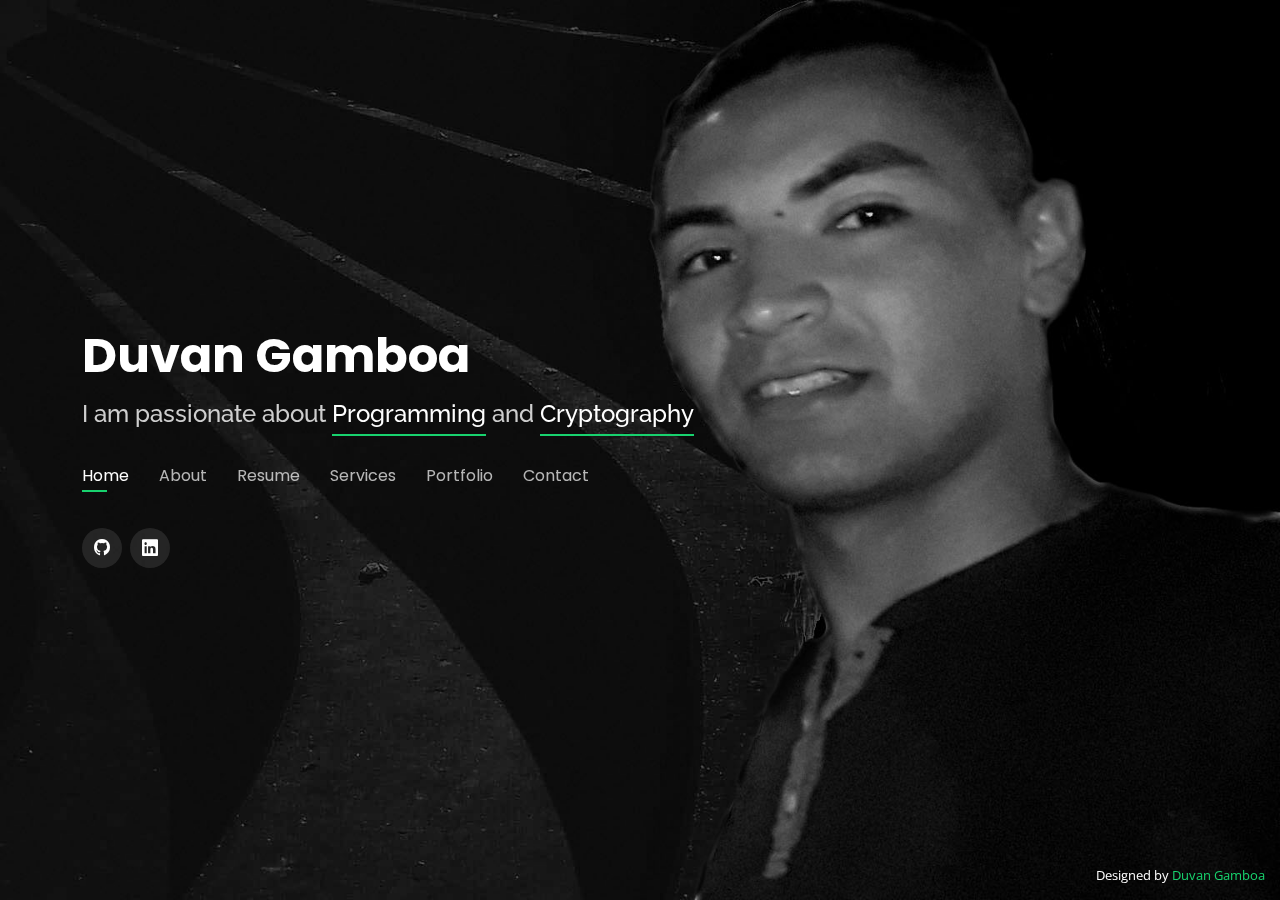
==== index.html @ c17ecda4 "mea" ====
<!DOCTYPE html>
<html lang="en">

<head>
  <meta charset="utf-8">
  <meta content="width=device-width, initial-scale=1.0" name="viewport">

  <title>Personal Bootstrap Template</title>
  <meta content="" name="description">
  <meta content="" name="keywords">

  <!-- Favicons -->
  <link href="https://img.icons8.com/plumpy/100/000000/circled-d.png" rel="icon">
  <link href="https://img.icons8.com/plumpy/100/000000/circled-d.png" rel="apple-touch-icon">

  <!-- Google Fonts -->
  <link href="https://fonts.googleapis.com/css?family=Open+Sans:300,300i,400,400i,600,600i,700,700i|Raleway:300,300i,400,400i,500,500i,600,600i,700,700i|Poppins:300,300i,400,400i,500,500i,600,600i,700,700i" rel="stylesheet">

  <!-- Vendor CSS Files -->
  <link href="assets/vendor/bootstrap/css/bootstrap.min.css" rel="stylesheet">
  <link href="assets/vendor/bootstrap-icons/bootstrap-icons.css" rel="stylesheet">
  <link href="assets/vendor/boxicons/css/boxicons.min.css" rel="stylesheet">
  <link href="assets/vendor/glightbox/css/glightbox.min.css" rel="stylesheet">
  <link href="assets/vendor/remixicon/remixicon.css" rel="stylesheet">
  <link href="assets/vendor/swiper/swiper-bundle.min.css" rel="stylesheet">

  <!-- Template Main CSS File -->
  <link href="assets/css/style.css" rel="stylesheet">

  <!-- =======================================================
  * Template Name: Personal - v4.7.0
  * Template URL: https://bootstrapmade.com/personal-free-resume-bootstrap-template/
  * Author: BootstrapMade.com
  * License: https://bootstrapmade.com/license/
  ======================================================== -->
</head>

<body>

  <!-- ======= Header ======= -->
  <header id="header">
    <div class="container">

      <h1><a href="index.html">Duvan Gamboa</a></h1>
      <!-- Uncomment below if you prefer to use an image logo -->
      <!-- <a href="index.html" class="mr-auto"><img src="assets/img/logo.png" alt="" class="img-fluid"></a> -->
      <h2>I am passionate about <span>Programming</span> and <span>Cryptography</span></h2>

      <nav id="navbar" class="navbar">
        <ul>
          <li><a class="nav-link active" href="#header">Home</a></li>
          <li><a class="nav-link" href="#about">About</a></li>
          <li><a class="nav-link" href="#resume">Resume</a></li>
          <li><a class="nav-link" href="#services">Services</a></li>
          <li><a class="nav-link" href="#portfolio">Portfolio</a></li>
          <li><a class="nav-link" href="#contact">Contact</a></li>
        </ul>
        <i class="bi bi-list mobile-nav-toggle"></i>
      </nav><!-- .navbar -->

      <div class="social-links">
        <a href="https://www.linkedin.com/in/duvan-gamboa-5193951b2/" target="_blank" class="GitHub"><i class="bi bi-github"></i></a>
        <a href="https://github.com/lokogam" target="_blank" class="linkedin"><i class="bi bi-linkedin"></i></a>
      </div>

    </div>
  </header><!-- End Header -->

  <!-- ======= About Section ======= -->
  <section id="about" class="about">

    <!-- ======= About Me ======= -->
    <div class="about-me container">

      <div class="section-title">
        <h2>About</h2>
        <p>Learn more about me</p>
      </div>

      <div class="row">
        <div class="col-lg-4" data-aos="fade-right">
          <img src="assets/img/negro.jpg" class="img-fluid" alt="">
        </div>
        <div class="col-lg-8 pt-4 pt-lg-0 content" data-aos="fade-left">
          <h3>Junior Programmer/Web Design &amp; Cryptography</h3>
          <p class="fst-italic">I am a young man who likes programming, web design and cryptography with a lot of desire to acquire more knowledge in this area.
          </p>
          <div class="row">
              <ul>
                <li>
                    <i class="bi bi-chevron-right"></i> 
                    <strong>Website:</strong> 
                    <span>
                        <a class="nav-link" target="_blank" id="blogg" href="https://dugwuai.blogspot.com/">dugwuai.blogspot.com</a>
                    </span>
                </li>
                <li>
                    <i class="bi bi-chevron-right"></i>
                    <strong>City:</strong>
                    <span>Colombia/Bogota</span>
                </li>
                <li>
                    <i class="bi bi-chevron-right"></i>
                    <strong>Study:</strong>
                    <span>Technology in analysis and development of information systems</span>
                </li>
              </ul>
          </div>
          <p>
            I am a young technologist from SENA in ADSI (Analysis and Development of Information Systems), with a variety of courses completed on platforms such as Udemy, Platzi and YouTube. Knowledge of programming languages such as PHP, Java, JavaScript
             and basics in Python. In MySQL databases, also lada pages in wordpress. framework like Laravel, Vue and Codeigniter.
        </p> 
        </div>
      </div>

    </div><!-- End About Me -->

    <!-- ======= Counts ======= -->
    <div class="counts container">

      <div class="row">

        <div class="col-lg-3 col-md-6">
          <div class="count-box">
            <i class="bi bi-emoji-smile"></i>
            <span data-purecounter-start="0" data-purecounter-end="232" data-purecounter-duration="1" class="purecounter"></span>
            <p>Happy Clients</p>
          </div>
        </div>

        <div class="col-lg-3 col-md-6 mt-5 mt-md-0">
          <div class="count-box">
            <i class="bi bi-journal-richtext"></i>
            <span data-purecounter-start="0" data-purecounter-end="521" data-purecounter-duration="1" class="purecounter"></span>
            <p>Projects</p>
          </div>
        </div>

        <div class="col-lg-3 col-md-6 mt-5 mt-lg-0">
          <div class="count-box">
            <i class="bi bi-headset"></i>
            <span data-purecounter-start="0" data-purecounter-end="1463" data-purecounter-duration="1" class="purecounter"></span>
            <p>Hours Of Support</p>
          </div>
        </div>

        <div class="col-lg-3 col-md-6 mt-5 mt-lg-0">
          <div class="count-box">
            <i class="bi bi-award"></i>
            <span data-purecounter-start="0" data-purecounter-end="24" data-purecounter-duration="1" class="purecounter"></span>
            <p>Awards</p>
          </div>
        </div>

      </div>

    </div><!-- End Counts -->

    <!-- ======= Skills  ======= -->
    <div class="skills container">

      <div class="section-title">
        <h2>Skills</h2>
      </div>

      <div class="row skills-content">

        <div class="col-lg-6">

            <div class="progress">
                <span class="skill">HTML <i class="val">90%</i></span>
                <div class="progress-bar-wrap">
                    <div class="progress-bar" role="progressbar" aria-valuenow="90" aria-valuemin="0" aria-valuemax="100"></div>
                </div>
            </div>

            <div class="progress">
                <span class="skill">CSS <i class="val">60%</i></span>
                <div class="progress-bar-wrap">
                    <div class="progress-bar" role="progressbar" aria-valuenow="60" aria-valuemin="0" aria-valuemax="100"></div>
                </div>
            </div>

            <div class="progress">
                <span class="skill">JavaScript <i class="val">55%</i></span>
                <div class="progress-bar-wrap">
                    <div class="progress-bar" role="progressbar" aria-valuenow="55" aria-valuemin="0" aria-valuemax="100"></div>
                </div>
            </div>

        </div>

        <div class="col-lg-6">

            <div class="progress">
                <span class="skill">PHP <i class="val">80%</i></span>
                <div class="progress-bar-wrap">
                    <div class="progress-bar" role="progressbar" aria-valuenow="80" aria-valuemin="0" aria-valuemax="100"></div>
                </div>
            </div>

            <div class="progress">
                <span class="skill">WordPress/CMS <i class="val">70%</i></span>
                <div class="progress-bar-wrap">
                    <div class="progress-bar" role="progressbar" aria-valuenow="70" aria-valuemin="0" aria-valuemax="100"></div>
                </div>
            </div>

            <div class="progress">
                <span class="skill">Photoshop <i class="val">55%</i></span>
                <div class="progress-bar-wrap">
                    <div class="progress-bar" role="progressbar" aria-valuenow="55" aria-valuemin="0" aria-valuemax="100"></div>
                </div>
            </div>

        </div>

        <div class="col-lg-6">

            <div class="progress">
                <span class="skill">Java <i class="val">80%</i></span>
                <div class="progress-bar-wrap">
                    <div class="progress-bar" role="progressbar" aria-valuenow="80" aria-valuemin="0" aria-valuemax="100"></div>
                </div>
            </div>

            <div class="progress">
                <span class="skill">Python <i class="val">60%</i></span>
                <div class="progress-bar-wrap">
                    <div class="progress-bar" role="progressbar" aria-valuenow="60" aria-valuemin="0" aria-valuemax="100"></div>
                </div>
            </div>

            <div class="progress">
                <span class="skill">MySQL <i class="val">70%</i></span>
                <div class="progress-bar-wrap">
                    <div class="progress-bar" role="progressbar" aria-valuenow="70" aria-valuemin="0" aria-valuemax="100"></div>
                </div>
            </div>

        </div>

        <div class="col-lg-6">

            <div class="progress">
                <span class="skill">SEO <i class="val">80%</i></span>
                <div class="progress-bar-wrap">
                    <div class="progress-bar" role="progressbar" aria-valuenow="80" aria-valuemin="0" aria-valuemax="100"></div>
                </div>
            </div>

            <div class="progress">
                <span class="skill">SEN <i class="val">70%</i></span>
                <div class="progress-bar-wrap">
                    <div class="progress-bar" role="progressbar" aria-valuenow="70" aria-valuemin="0" aria-valuemax="100"></div>
                </div>
            </div>

            <div class="progress">
                <span class="skill">Ingles <i class="val">55%</i></span>
                <div class="progress-bar-wrap">
                    <div class="progress-bar" role="progressbar" aria-valuenow="55" aria-valuemin="0" aria-valuemax="100"></div>
                </div>
            </div>

        </div>

    </div>

    </div><!-- End Skills -->

    <!-- ======= Interests ======= -->
    <div class="interests container">

      <div class="section-title">
        <h2>Interests</h2>
      </div>

      <div class="row">
        <div class="col-lg-2 col-md-3">
          <div class="icon-box ">
            <img class="info" src="https://img.icons8.com/offices/80/000000/php-logo.png"/>
        </div>
    </div>
    <div class="col-lg-2 col-md-3 mt-3 mt-md-0">
        <div class="icon-box">
            <img  class="info"  src="https://img.icons8.com/color/80/000000/java-coffee-cup-logo--v1.png"/>
          </div>
        </div>
        <div class="col-lg-2 col-md-3 mt-3mt-md-0">
          <div class="icon-box">
            <img class="info" src="https://img.icons8.com/color/80/000000/javascript--v1.png"/>
          </div>
        </div>
        <div class="col-lg-2 col-md-3 mt-3 mt-lg-0">
          <div class="icon-box">
            <img class="info" src="https://img.icons8.com/color/80/000000/python--v1.png"/>
          </div>
        </div>
        <div class="col-lg-2 col-md-3 mt-3 mt-lg-0">
          <div class="icon-box">
            <img class="info" src="https://img.icons8.com/fluency/80/000000/laravel.png"/>
          </div>
        </div>
        <div class="col-lg-2 col-md-3 mt-3 mt-lg-0">
          <div class="icon-box">
            <img class="info" src="https://img.icons8.com/color/80/000000/vue-js.png"/>
          </div>
        </div>
        <div class="col-lg-2 col-md-3 mt-3">
          <div class="icon-box">
            <img class="info" src="https://img.icons8.com/fluency/60/000000/mysql-logo.png"/>
          </div>
        </div>
        <div class="col-lg-2 col-md-3 mt-3">
          <div class="icon-box">
            <img class="info" src="https://img.icons8.com/color/60/000000/wordpress.png"/>
          </div>
        </div>
        <div class="col-lg-2 col-md-3 mt-3">
          <div class="icon-box">
            <img class="info" src="https://img.icons8.com/color/80/000000/html-5--v1.png"/>
          </div>
        </div>
        <div class="col-lg-2 col-md-3 mt-3">
          <div class="icon-box">
            <img class="info" src="https://img.icons8.com/color/80/000000/css3.png"/>
          </div>
        </div>
        <div class="col-lg-2 col-md-3 mt-3">
          <div class="icon-box">
            <img class="info" src="https://img.icons8.com/external-tal-revivo-color-tal-revivo/80/000000/external-codeigniter-is-an-open-source-software-rapid-development-web-framework-logo-color-tal-revivo.png"/>
          </div>
        </div>
        <div class="col-lg-2 col-md-3 mt-3">
          <div class="icon-box">
            <img class="info" src="https://img.icons8.com/color/48/000000/git.png"/>
          </div>
        </div>
      </div>

    </div><!-- End Interests -->

  </section><!-- End About Section -->

  <!-- ======= Resume Section ======= -->
  <section id="resume" class="resume">
    <div class="container">

      <div class="section-title">
        <h2>Resume</h2>
        <p>Check My Resume</p>
      </div>

      <div class="resume-item pb-0">
        <h4>Duvan Andres Gamboa Guiza</h4>
        <p><em>A young man attracted by programming and development of mobile applications, web and artificial intelligence.</em></p>
      </div>

      <div class="row">
        <div class="col-lg-6">
          <h3 class="resume-title">STUDY</h3>
          <div class="resume-item">
            <h4>TECHNOLOGIST IN ADSI</h4>
            <p><em>ANALYSIS AND DEVELOPMENT OF INFORMATION SYSTEMS</em></p>
            <p>In SENA I spent 18 months studying the technologist where I obtained a broad knowledge of this profession which is programming that I liked and investigated more on the subject to continue acquiring more information and practicing with code
                , the experience is unique in the classrooms and my classmates with different projects working and socializing more with the computer equipment that they offered us in the study environment <br> The basic life cycle of software development
                Systems is a series of activities performed by analysts, designers, and users to develop and implement information systems. It consists of 6 stages.
            </p>
            <ul>
                <li>Preliminary investigation.</li>
                <li>Determination of system requirements. </li>
                <li>System design.</li>
                <li>Software development.</li>
                <li>Systems test.<li>
                <li>Implementation and evaluation.</li>
            </ul>
          </div>
        </div>

        <div class="col-lg-6">
          <h3 class="resume-title">CERTIFICATIONS</h3>
          <div class="resume-item">
              <p><em>Certificates obtained in the interest of improving knowledge and professional skills.</em></p>
            <h4>SENA</h4>
            <ul>
                <li>Variables and Control Structures in Object Oriented Programming: Java.<a href="assets/img/certificados/java2.pdf" target="_blank">  Ver</a></li>
                <li>Development of Applications with Graphical Interface, Handling of Events, Classes and Objects: Java.<a href="assets/img/certificados/java.pdf" target="_blank">  Ver</a></li>
                <li>Development of Applications with Management of Data in Memory- Java.<a href="assets/img/certificados/COMPLEMENTARIA VIRTUAL EN DESARROLLO DE APLICACIONES CON MANEJO DE DATOS EN LA MEMORIA- JAVA.pdf" target="_blank">  Ver</a></li>
                <li>Development of Digital Skills for Information Management.<a href="assets/img/certificados/informacion.pdf" target="_blank">  Ver</a></li>
                <li>Analysis for Mobile Development with App Inventor.<a href="assets/img/certificados/INVENTOR.pdf" target="_blank">  Ver</a></li>
                <li>Digital Learner.<a href="assets/img/certificados/9123002370991CC1101760513C.pdf" target="_blank">  Ver</a></li>
                <li>Life Skills.<a href="assets/img/certificados/Habilidades para la Vida.pdf" target="_blank">  Ver</a></li>
                <li>English Dot Works 2.<a href="assets/img/certificados/ENGLISH DOT WORKS 2.pdf" target="_blank">  Ver</a></li>
                <li>Networks and Security.<a href="assets/img/certificados/REDES Y SEGURIDAD.pdf" target="_blank">  Ver</a></li>
            </ul>
            <h4>linkedin</h4>
            <ul>
                <li>HTML and CSS Integration Essential.<a href="assets/img/certificados/CertificadoDeFinalizacion_Integracion HTML y CSS esencial.pdf" target="_blank">  Ver</a></li>
                <li>Programming Fundamentals: Object Oriented Design.<a href="assets/img/certificados/CertificadoDeFinalizacion_Fundamentos de la programacion Diseno orientado a objetos.pdf" target="_blank">  Ver</a></li>
                <li>GitHub for Developers.<a href="assets/img/certificados/CertificadoDeFinalizacion_GitHub para programadores.pdf" target="_blank">  Ver</a></li>
                <li>Essential HTML. <a href="assets/img/certificados/CertificadoDeFinalizacion_HTML esencial.pdf" target="_blank">  Ver</a></li>
            </ul>
            <h4>Platzi</h4>
            <ul>
                <li>Practical javascript. <a href="assets/img/certificados/platzi/diploma-javascript-practico.pdf" target="_blank">  Ver</a></li>
                <li>Professional javascript. <a href="assets/img/certificados/platzi/diploma-javascript-profesional.pdf" target="_blank">  Ver</a></li>
                <li>PHP laravel course. <a href="assets/img/certificados/platzi/diploma-curso-php-laravel.pdf" target="_blank">  Ver</a></li>
                <li>Intro laravel. <a href="assets/img/certificados/platzi/diploma-intro-laravel.pdf" target="_blank">  Ver</a></li>
                <li>Intro laravel 2020. <a href="assets/img/certificados/platzi/diploma-intro-laravel-2020.pdf" target="_blank">  Ver</a></li>
                <li>Laravel spa. <a href="assets/img/certificados/platzi/diploma-laravel-spa.pdf" target="_blank">  Ver</a></li>
                <li>Advanced Laravel. <a href="assets/img/certificados/platzi/diploma-laravel-avanzado.pdf" target="_blank">  Ver</a></li>
                <li>Advanced PHP. <a href="assets/img/certificados/platzi/diploma-php-avanzado.pdf" target="_blank">  Ver</a></li>
                <li>Advanced vue. <a href="assets/img/certificados/platzi/diploma-avanzado-vue.pdf" target="_blank">  Ver</a></li>
                <li>professional Vuejs. <a href="assets/img/certificados/platzi/diploma-vuejs-profesional.pdf" target="_blank">  Ver</a></li>
                <li>Git github. <a href="assets/img/certificados/platzi/diploma-git-github-appsco.pdf" target="_blank">  Ver</a></li>
                <li>digital economy. <a href="assets/img/certificados/platzi/diploma-economia-digital.pdf" target="_blank">  Ver</a></li>
                <li>Bitcoin history. <a href="assets/img/certificados/platzi/diploma-historia-bitcoin.pdf" target="_blank">  Ver</a></li>
                <li>Ethereum history. <a href="assets/img/certificados/platzi/diploma-historia-ethereum.pdf" target="_blank">  Ver</a></li>
                <li>Bitcoin blockchain. <a href="assets/img/certificados/platzi/diploma-bitcoin-blockchain.pdf" target="_blank">  Ver</a></li>
            </ul>
          </div>
        </div>
      </div>

    </div>
  </section><!-- End Resume Section -->

  <!-- ======= Services Section ======= -->
  <section id="services" class="services">
    <div class="container">

      <div class="section-title">
        <h2>Services</h2>
        <p>My Services</p>
      </div>

      <div class="row">
        <div class="col-lg-4 col-md-6 d-flex align-items-stretch">
          <div class="icon-box">
            <div class="icon"><i class="bx bxl-dribbble"></i></div>
            <h4>Sistema de punto de venta</h4>
            <a class="btn m-2" target="_blank" href="https://github.com/lokogam/POS">Source code</a>
            <p>PHP, MySQL, CodeIgniter, SB Admin, Bootstrap, jQuery, DataTables, FPDF, Sweetalert, Font Awesome, Chart.js</p>
          </div>
        </div>

        <div class="col-lg-4 col-md-6 d-flex align-items-stretch mt-4 mt-md-0">
          <div class="icon-box">
            <div class="icon"><i class="bx bx-file"></i></div>
            <h4>Inventory system in java</h4>
            <a class="btn m-2" target="_blank" href="https://github.com/lokogam/sisAlmacen">Source code</a>
            <p>java MVC AND CRUD pattern and a database in MySQL.</p>
          </div>
        </div>

        <div class="col-lg-4 col-md-6 d-flex align-items-stretch mt-4 mt-lg-0">
          <div class="icon-box">
            <div class="icon"><i class="bx bx-tachometer"></i></div>
            <h4>Note system</h4>
            <a class="btn m-2 " target="_blank " href="https://github.com/lokogam/Notas_Laravel_Vue.git ">Source code</a><br>
            <a class="btn m-2 " target="_blank " href="https://notas-laravel-vue.herokuapp.com/ ">Demo</a> <br>
            <p>note system in laravel, vue, inertia and jetstream with login and CRUD. </p>
          </div>
        </div>

        <div class="col-lg-4 col-md-6 d-flex align-items-stretch mt-4">
          <div class="icon-box">
            <div class="icon"><i class="bx bx-world"></i></div>
            <h4><a href="">Nemo Enim</a></h4>
            <p>At vero eos et accusamus et iusto odio dignissimos ducimus qui blanditiis</p>
          </div>
        </div>

        <div class="col-lg-4 col-md-6 d-flex align-items-stretch mt-4">
          <div class="icon-box">
            <div class="icon"><i class="bx bx-slideshow"></i></div>
            <h4><a href="">Dele cardo</a></h4>
            <p>Quis consequatur saepe eligendi voluptatem consequatur dolor consequuntur</p>
          </div>
        </div>

        <div class="col-lg-4 col-md-6 d-flex align-items-stretch mt-4">
          <div class="icon-box">
            <div class="icon"><i class="bx bx-arch"></i></div>
            <h4><a href="">Divera don</a></h4>
            <p>Modi nostrum vel laborum. Porro fugit error sit minus sapiente sit aspernatur</p>
          </div>
        </div>

      </div>

    </div>
  </section><!-- End Services Section -->

  <!-- ======= Portfolio Section ======= -->
  <section id="portfolio" class="portfolio">
    <div class="container">

      <div class="section-title">
        <h2>Portfolio</h2>
        <p>My Works</p>
      </div>

      <div class="row">
        <div class="col-lg-12 d-flex justify-content-center">
          <ul id="portfolio-flters">
            <li data-filter="*" class="filter-active">All</li>
            <li data-filter=".filter-app">App</li>
            <li data-filter=".filter-card">Card</li>
            <li data-filter=".filter-web">Web</li>
          </ul>
        </div>
      </div>

      <div class="row portfolio-container">

        <div class="col-lg-4 col-md-6 portfolio-item filter-app">
            <div class="portfolio-wrap">
                <img src="assets/img/portfolio/notas/nota02.png" class="img-fluid" alt="">
                <div class="portfolio-info">
                    <h4>Notes</h4>
                    <p>App</p>
                    <div class="portfolio-links">
                        <a href="assets/img/portfolio/notas/nota02.png" data-gallery="portfolioGallery" class="portfolio-lightbox" title="Notas"><i class="bx bx-plus"></i></a>
                        <a href="notas.html"><i class="bx bx-link"></i></a>
                    </div>
                </div>
            </div>
        </div>

        <div class="col-lg-4 col-md-6 portfolio-item filter-web">
          <div class="portfolio-wrap">
            <img src="assets/img/portfolio/notas/nota01.png" class="img-fluid" alt="">
            <div class="portfolio-info">
              <h4>Web 3</h4>
              <p>Web</p>
              <div class="portfolio-links">
                <a href="assets/img/portfolio/notas/nota01.png" data-gallery="portfolioGallery" class="portfolio-lightbox" title="Web 3"><i class="bx bx-plus"></i></a>
                <a href="portfolio-details.html" data-gallery="portfolioDetailsGallery" data-glightbox="type: external" class="portfolio-details-lightbox" title="Portfolio Details"><i class="bx bx-link"></i></a>
              </div>
            </div>
          </div>
        </div>

        <!-- <div class="col-lg-4 col-md-6 portfolio-item filter-app">
          <div class="portfolio-wrap">
            <img src="assets/img/portfolio/portfolio-3.jpg" class="img-fluid" alt="">
            <div class="portfolio-info">
              <h4>App 2</h4>
              <p>App</p>
              <div class="portfolio-links">
                <a href="assets/img/portfolio/portfolio-3.jpg" data-gallery="portfolioGallery" class="portfolio-lightbox" title="App 2"><i class="bx bx-plus"></i></a>
                <a href="portfolio-details.html" data-gallery="portfolioDetailsGallery" data-glightbox="type: external" class="portfolio-details-lightbox" title="Portfolio Details"><i class="bx bx-link"></i></a>
              </div>
            </div>
          </div>
        </div> -->

        <!-- <div class="col-lg-4 col-md-6 portfolio-item filter-card">
          <div class="portfolio-wrap">
            <img src="assets/img/portfolio/portfolio-4.jpg" class="img-fluid" alt="">
            <div class="portfolio-info">
              <h4>Card 2</h4>
              <p>Card</p>
              <div class="portfolio-links">
                <a href="assets/img/portfolio/portfolio-4.jpg" data-gallery="portfolioGallery" class="portfolio-lightbox" title="Card 2"><i class="bx bx-plus"></i></a>
                <a href="portfolio-details.html" data-gallery="portfolioDetailsGallery" data-glightbox="type: external" class="portfolio-details-lightbox" title="Portfolio Details"><i class="bx bx-link"></i></a>
              </div>
            </div>
          </div>
        </div> -->

        <!-- <div class="col-lg-4 col-md-6 portfolio-item filter-web">
          <div class="portfolio-wrap">
            <img src="assets/img/portfolio/portfolio-5.jpg" class="img-fluid" alt="">
            <div class="portfolio-info">
              <h4>Web 2</h4>
              <p>Web</p>
              <div class="portfolio-links">
                <a href="assets/img/portfolio/portfolio-5.jpg" data-gallery="portfolioGallery" class="portfolio-lightbox" title="Web 2"><i class="bx bx-plus"></i></a>
                <a href="portfolio-details.html" data-gallery="portfolioDetailsGallery" data-glightbox="type: external" class="portfolio-details-lightbox" title="Portfolio Details"><i class="bx bx-link"></i></a>
              </div>
            </div>
          </div>
        </div> -->

        <!-- <div class="col-lg-4 col-md-6 portfolio-item filter-app">
          <div class="portfolio-wrap">
            <img src="assets/img/portfolio/portfolio-6.jpg" class="img-fluid" alt="">
            <div class="portfolio-info">
              <h4>App 3</h4>
              <p>App</p>
              <div class="portfolio-links">
                <a href="assets/img/portfolio/portfolio-6.jpg" data-gallery="portfolioGallery" class="portfolio-lightbox" title="App 3"><i class="bx bx-plus"></i></a>
                <a href="portfolio-details.html" data-gallery="portfolioDetailsGallery" data-glightbox="type: external" class="portfolio-details-lightbox" title="Portfolio Details"><i class="bx bx-link"></i></a>
              </div>
            </div>
          </div>
        </div> -->

        <!-- <div class="col-lg-4 col-md-6 portfolio-item filter-card">
          <div class="portfolio-wrap">
            <img src="assets/img/portfolio/portfolio-7.jpg" class="img-fluid" alt="">
            <div class="portfolio-info">
              <h4>Card 1</h4>
              <p>Card</p>
              <div class="portfolio-links">
                <a href="assets/img/portfolio/portfolio-7.jpg" data-gallery="portfolioGallery" class="portfolio-lightbox" title="Card 1"><i class="bx bx-plus"></i></a>
                <a href="portfolio-details.html" data-gallery="portfolioDetailsGallery" data-glightbox="type: external" class="portfolio-details-lightbox" title="Portfolio Details"><i class="bx bx-link"></i></a>
              </div>
            </div>
          </div>
        </div> -->

        <!-- <div class="col-lg-4 col-md-6 portfolio-item filter-card">
          <div class="portfolio-wrap">
            <img src="assets/img/portfolio/portfolio-8.jpg" class="img-fluid" alt="">
            <div class="portfolio-info">
              <h4>Card 3</h4>
              <p>Card</p>
              <div class="portfolio-links">
                <a href="assets/img/portfolio/portfolio-8.jpg" data-gallery="portfolioGallery" class="portfolio-lightbox" title="Card 3"><i class="bx bx-plus"></i></a>
                <a href="portfolio-details.html" data-gallery="portfolioDetailsGallery" data-glightbox="type: external" class="portfolio-details-lightbox" title="Portfolio Details"><i class="bx bx-link"></i></a>
              </div>
            </div>
          </div>
        </div> -->

        <!-- <div class="col-lg-4 col-md-6 portfolio-item filter-web">
          <div class="portfolio-wrap">
            <img src="assets/img/portfolio/portfolio-9.jpg" class="img-fluid" alt="">
            <div class="portfolio-info">
              <h4>Web 3</h4>
              <p>Web</p>
              <div class="portfolio-links">
                <a href="assets/img/portfolio/portfolio-9.jpg" data-gallery="portfolioGallery" class="portfolio-lightbox" title="Web 3"><i class="bx bx-plus"></i></a>
                <a href="portfolio-details.html" data-gallery="portfolioDetailsGallery" data-glightbox="type: external" class="portfolio-details-lightbox" title="Portfolio Details"><i class="bx bx-link"></i></a>
              </div>
            </div>
          </div>
        </div> -->

      </div>

    </div>
  </section><!-- End Portfolio Section -->

  <!-- ======= Contact Section ======= -->
  <section id="contact" class="contact">
    <div class="container">

      <div class="section-title">
        <h2>Contact</h2>
        <p>Contact Me</p>
      </div>

      <div class="row mt-2">

        <div class="col-md-6 d-flex align-items-stretch">
          <div class="info-box">
            <i class="bx bx-map"></i>
            <h3>My Address</h3>
            <p>Colomnia/Bogota</p>
          </div>
        </div>

        <div class="col-md-6 mt-4 mt-md-0 d-flex align-items-stretch">
          <div class="info-box">
            <i class="bx bx-share-alt"></i>
            <h3>Social Profiles</h3>
            <div class="social-links">
                <a target="_blank " href="https://www.linkedin.com/in/duvan-gamboa-5193951b2/ " class="linkedin "><i class="bi bi-linkedin "></i></a>
                <a target="_blank " href="https://github.com/lokogam " class="github "><i class="bi bi-github "></i></a>
            </div>
          </div>
        </div>

        <div class="col-md-6 mt-4 d-flex align-items-stretch">
          <div class="info-box">
            <i class="bx bx-envelope"></i>
            <h3>Email Me</h3>
            <div class="social-links ">
                <a target="_blank " href="mailto:Duvangamboa8@gmail.com ">
                    Click
                </a>
            </div>
          </div>
        </div>
        <div class="col-md-6 mt-4 d-flex align-items-stretch">
          <div class="info-box">
            <i class="bx bx-phone-call"></i>
            <h3>Call Me</h3>
            <p>+57 3156334898</p>
          </div>
        </div>
      </div>

    </div>
  </section><!-- End Contact Section -->

  <div class="credits ">
    Designed by <a href=" ">Duvan Gamboa</a>
</div> 

  <!-- Vendor JS Files -->
  <script src="assets/vendor/purecounter/purecounter.js"></script>
  <script src="assets/vendor/bootstrap/js/bootstrap.bundle.min.js"></script>
  <script src="assets/vendor/glightbox/js/glightbox.min.js"></script>
  <script src="assets/vendor/isotope-layout/isotope.pkgd.min.js"></script>
  <script src="assets/vendor/swiper/swiper-bundle.min.js"></script>
  <script src="assets/vendor/waypoints/noframework.waypoints.js"></script>
  <script src="assets/vendor/php-email-form/validate.js"></script>

  <!-- Template Main JS File -->
  <script src="assets/js/main.js"></script>

</body>

</html>
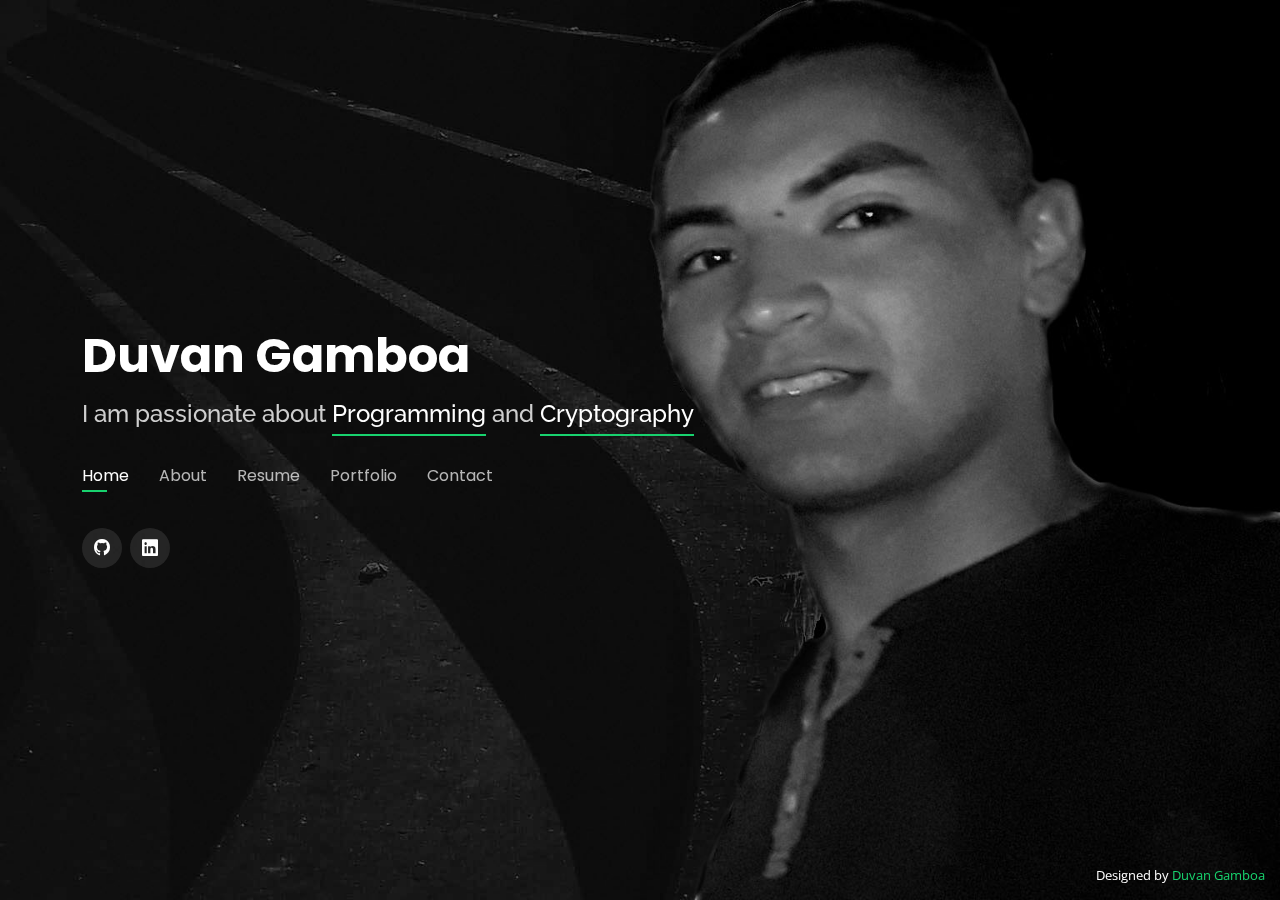
==== commit 09f25b42: "no message" ====
--- a/index.html
+++ b/index.html
@@ -5,7 +5,7 @@
   <meta charset="utf-8">
   <meta content="width=device-width, initial-scale=1.0" name="viewport">
 
-  <title>Personal Bootstrap Template</title>
+  <title>Duvan Gamboa</title>
   <meta content="" name="description">
   <meta content="" name="keywords">
 
@@ -51,7 +51,7 @@
           <li><a class="nav-link active" href="#header">Home</a></li>
           <li><a class="nav-link" href="#about">About</a></li>
           <li><a class="nav-link" href="#resume">Resume</a></li>
-          <li><a class="nav-link" href="#services">Services</a></li>
+          <!-- <li><a class="nav-link" href="#services">Services</a></li> -->
           <li><a class="nav-link" href="#portfolio">Portfolio</a></li>
           <li><a class="nav-link" href="#contact">Contact</a></li>
         </ul>
@@ -59,8 +59,8 @@
       </nav><!-- .navbar -->
 
       <div class="social-links">
-        <a href="https://www.linkedin.com/in/duvan-gamboa-5193951b2/" target="_blank" class="GitHub"><i class="bi bi-github"></i></a>
-        <a href="https://github.com/lokogam" target="_blank" class="linkedin"><i class="bi bi-linkedin"></i></a>
+        <a href="https://github.com/lokogam" target="_blank" class="GitHub"><i class="bi bi-github"></i></a>
+        <a href="https://www.linkedin.com/in/duvan-gamboa-5193951b2/"  target="_blank" class="linkedin"><i class="bi bi-linkedin"></i></a>
       </div>
 
     </div>
@@ -123,7 +123,7 @@
         <div class="col-lg-3 col-md-6">
           <div class="count-box">
             <i class="bi bi-emoji-smile"></i>
-            <span data-purecounter-start="0" data-purecounter-end="232" data-purecounter-duration="1" class="purecounter"></span>
+            <span data-purecounter-start="0" data-purecounter-end="" data-purecounter-duration="1" class="purecounter"></span>
             <p>Happy Clients</p>
           </div>
         </div>
@@ -131,7 +131,7 @@
         <div class="col-lg-3 col-md-6 mt-5 mt-md-0">
           <div class="count-box">
             <i class="bi bi-journal-richtext"></i>
-            <span data-purecounter-start="0" data-purecounter-end="521" data-purecounter-duration="1" class="purecounter"></span>
+            <span data-purecounter-start="0" data-purecounter-end="5" data-purecounter-duration="1" class="purecounter"></span>
             <p>Projects</p>
           </div>
         </div>
@@ -139,16 +139,16 @@
         <div class="col-lg-3 col-md-6 mt-5 mt-lg-0">
           <div class="count-box">
             <i class="bi bi-headset"></i>
-            <span data-purecounter-start="0" data-purecounter-end="1463" data-purecounter-duration="1" class="purecounter"></span>
-            <p>Hours Of Support</p>
+            <span data-purecounter-start="0" data-purecounter-end="2" data-purecounter-duration="1" class="purecounter"></span>
+            <p>Years Of Support</p>
           </div>
         </div>
 
         <div class="col-lg-3 col-md-6 mt-5 mt-lg-0">
           <div class="count-box">
             <i class="bi bi-award"></i>
-            <span data-purecounter-start="0" data-purecounter-end="24" data-purecounter-duration="1" class="purecounter"></span>
-            <p>Awards</p>
+            <span data-purecounter-start="0" data-purecounter-end="28" data-purecounter-duration="1" class="purecounter"></span>
+            <p>Certificates</p>
           </div>
         </div>
 
@@ -182,7 +182,32 @@
             </div>
 
             <div class="progress">
-                <span class="skill">JavaScript <i class="val">55%</i></span>
+                <span class="skill">JavaScript <i class="val">65%</i></span>
+                <div class="progress-bar-wrap">
+                    <div class="progress-bar" role="progressbar" aria-valuenow="65" aria-valuemin="0" aria-valuemax="100"></div>
+                </div>
+            </div>
+
+        </div>
+
+        <div class="col-lg-6">
+
+            <div class="progress">
+                <span class="skill">PHP <i class="val">80%</i></span>
+                <div class="progress-bar-wrap">
+                    <div class="progress-bar" role="progressbar" aria-valuenow="80" aria-valuemin="0" aria-valuemax="100"></div>
+                </div>
+            </div>
+
+            <div class="progress">
+                <span class="skill">WordPress/CMS <i class="val">40%</i></span>
+                <div class="progress-bar-wrap">
+                    <div class="progress-bar" role="progressbar" aria-valuenow="40" aria-valuemin="0" aria-valuemax="100"></div>
+                </div>
+            </div>
+
+            <div class="progress">
+                <span class="skill">Git <i class="val">55%</i></span>
                 <div class="progress-bar-wrap">
                     <div class="progress-bar" role="progressbar" aria-valuenow="55" aria-valuemin="0" aria-valuemax="100"></div>
                 </div>
@@ -193,73 +218,34 @@
         <div class="col-lg-6">
 
             <div class="progress">
-                <span class="skill">PHP <i class="val">80%</i></span>
-                <div class="progress-bar-wrap">
-                    <div class="progress-bar" role="progressbar" aria-valuenow="80" aria-valuemin="0" aria-valuemax="100"></div>
-                </div>
-            </div>
-
-            <div class="progress">
-                <span class="skill">WordPress/CMS <i class="val">70%</i></span>
+                <span class="skill">Java <i class="val">55%</i></span>
+                <div class="progress-bar-wrap">
+                    <div class="progress-bar" role="progressbar" aria-valuenow="55" aria-valuemin="0" aria-valuemax="100"></div>
+                </div>
+            </div>
+
+            <div class="progress">
+                <span class="skill">MySQL <i class="val">70%</i></span>
                 <div class="progress-bar-wrap">
                     <div class="progress-bar" role="progressbar" aria-valuenow="70" aria-valuemin="0" aria-valuemax="100"></div>
                 </div>
             </div>
 
-            <div class="progress">
-                <span class="skill">Photoshop <i class="val">55%</i></span>
-                <div class="progress-bar-wrap">
-                    <div class="progress-bar" role="progressbar" aria-valuenow="55" aria-valuemin="0" aria-valuemax="100"></div>
-                </div>
-            </div>
-
         </div>
 
         <div class="col-lg-6">
 
-            <div class="progress">
-                <span class="skill">Java <i class="val">80%</i></span>
-                <div class="progress-bar-wrap">
-                    <div class="progress-bar" role="progressbar" aria-valuenow="80" aria-valuemin="0" aria-valuemax="100"></div>
-                </div>
-            </div>
-
-            <div class="progress">
-                <span class="skill">Python <i class="val">60%</i></span>
-                <div class="progress-bar-wrap">
-                    <div class="progress-bar" role="progressbar" aria-valuenow="60" aria-valuemin="0" aria-valuemax="100"></div>
-                </div>
-            </div>
-
-            <div class="progress">
-                <span class="skill">MySQL <i class="val">70%</i></span>
-                <div class="progress-bar-wrap">
-                    <div class="progress-bar" role="progressbar" aria-valuenow="70" aria-valuemin="0" aria-valuemax="100"></div>
-                </div>
-            </div>
-
-        </div>
-
-        <div class="col-lg-6">
-
-            <div class="progress">
-                <span class="skill">SEO <i class="val">80%</i></span>
-                <div class="progress-bar-wrap">
-                    <div class="progress-bar" role="progressbar" aria-valuenow="80" aria-valuemin="0" aria-valuemax="100"></div>
-                </div>
-            </div>
-
-            <div class="progress">
-                <span class="skill">SEN <i class="val">70%</i></span>
-                <div class="progress-bar-wrap">
-                    <div class="progress-bar" role="progressbar" aria-valuenow="70" aria-valuemin="0" aria-valuemax="100"></div>
-                </div>
-            </div>
-
-            <div class="progress">
-                <span class="skill">Ingles <i class="val">55%</i></span>
-                <div class="progress-bar-wrap">
-                    <div class="progress-bar" role="progressbar" aria-valuenow="55" aria-valuemin="0" aria-valuemax="100"></div>
+          <div class="progress">
+            <span class="skill">Python <i class="val">55%</i></span>
+            <div class="progress-bar-wrap">
+                <div class="progress-bar" role="progressbar" aria-valuenow="55" aria-valuemin="0" aria-valuemax="100"></div>
+            </div>
+        </div>
+
+            <div class="progress">
+                <span class="skill">Ingles <i class="val">45%</i></span>
+                <div class="progress-bar-wrap">
+                    <div class="progress-bar" role="progressbar" aria-valuenow="45" aria-valuemin="0" aria-valuemax="100"></div>
                 </div>
             </div>
 
@@ -271,77 +257,116 @@
 
     <!-- ======= Interests ======= -->
     <div class="interests container">
-
+    
       <div class="section-title">
         <h2>Interests</h2>
       </div>
-
+    
       <div class="row">
+
         <div class="col-lg-2 col-md-3">
+          <a class="info" target="_blank" href="https://www.php.net/manual/es/intro-whatis.php" title="php">
           <div class="icon-box ">
-            <img class="info" src="https://img.icons8.com/offices/80/000000/php-logo.png"/>
-        </div>
-    </div>
-    <div class="col-lg-2 col-md-3 mt-3 mt-md-0">
-        <div class="icon-box">
-            <img  class="info"  src="https://img.icons8.com/color/80/000000/java-coffee-cup-logo--v1.png"/>
-          </div>
-        </div>
+              <img class="info" src="https://img.icons8.com/offices/80/000000/php-logo.png" />
+            </div>
+          </a>
+        </div>
+
+        <div class="col-lg-2 col-md-3 mt-3 mt-md-0">
+          <a class="info" target="_blank" href="https://www.java.com/es/" title="java">
+            <div class="icon-box">
+              <img class="info" src="https://img.icons8.com/color/80/000000/java-coffee-cup-logo--v1.png" />
+            </div>
+          </a>
+        </div>
+
         <div class="col-lg-2 col-md-3 mt-3mt-md-0">
-          <div class="icon-box">
-            <img class="info" src="https://img.icons8.com/color/80/000000/javascript--v1.png"/>
-          </div>
-        </div>
+          <a class="info" target="_blank" href="https://developer.mozilla.org/es/docs/Web/JavaScript" title="javaScript">
+          <div class="icon-box">
+            <img class="info" src="https://img.icons8.com/color/80/000000/javascript--v1.png" />
+          </div>
+        </a>
+        </div>
+
         <div class="col-lg-2 col-md-3 mt-3 mt-lg-0">
-          <div class="icon-box">
-            <img class="info" src="https://img.icons8.com/color/80/000000/python--v1.png"/>
-          </div>
-        </div>
+          <a class="info" target="_blank" href="https://www.python.org/" title="python">
+          <div class="icon-box">
+            <img class="info" src="https://img.icons8.com/color/80/000000/python--v1.png" />
+          </div>
+        </a>
+        </div>
+
         <div class="col-lg-2 col-md-3 mt-3 mt-lg-0">
-          <div class="icon-box">
-            <img class="info" src="https://img.icons8.com/fluency/80/000000/laravel.png"/>
-          </div>
-        </div>
+          <a class="info" target="_blank" href="https://laravel.com/" title="laravel">
+          <div class="icon-box">
+            <img class="info" src="https://img.icons8.com/fluency/80/000000/laravel.png" />
+          </div>
+        </a>
+        </div>
+
         <div class="col-lg-2 col-md-3 mt-3 mt-lg-0">
-          <div class="icon-box">
-            <img class="info" src="https://img.icons8.com/color/80/000000/vue-js.png"/>
-          </div>
-        </div>
+          <a class="info" target="_blank" href="https://es.vuejs.org/" title="Vuejs">
+          <div class="icon-box">
+            <img class="info" src="https://img.icons8.com/color/80/000000/vue-js.png" />
+          </div>
+        </a>
+        </div>
+
         <div class="col-lg-2 col-md-3 mt-3">
-          <div class="icon-box">
-            <img class="info" src="https://img.icons8.com/fluency/60/000000/mysql-logo.png"/>
-          </div>
-        </div>
+          <a class="info" target="_blank" href="https://www.mysql.com/" title="MySQL">
+          <div class="icon-box">
+            <img class="info" src="https://img.icons8.com/fluency/60/000000/mysql-logo.png" />
+          </div>
+        </a>
+        </div>
+
         <div class="col-lg-2 col-md-3 mt-3">
-          <div class="icon-box">
-            <img class="info" src="https://img.icons8.com/color/60/000000/wordpress.png"/>
-          </div>
-        </div>
+          <a class="info" target="_blank" href="https://es-co.wordpress.org/" title="WordPress">
+          <div class="icon-box">
+            <img class="info" src="https://img.icons8.com/color/60/000000/wordpress.png" />
+          </div>
+        </a>
+        </div>
+
         <div class="col-lg-2 col-md-3 mt-3">
-          <div class="icon-box">
-            <img class="info" src="https://img.icons8.com/color/80/000000/html-5--v1.png"/>
-          </div>
-        </div>
+          <a class="info" target="_blank" href="https://developer.mozilla.org/es/docs/Learn/Getting_started_with_the_web/HTML_basics" title="html"></a>
+          <div class="icon-box">
+            <img class="info" src="https://img.icons8.com/color/80/000000/html-5--v1.png" />
+          </div>
+        </a>
+        </div>
+
         <div class="col-lg-2 col-md-3 mt-3">
-          <div class="icon-box">
-            <img class="info" src="https://img.icons8.com/color/80/000000/css3.png"/>
-          </div>
-        </div>
+          <a class="info" target="_blank" href="https://developer.mozilla.org/es/docs/Web/CSS" title="css">
+          <div class="icon-box">
+            <img class="info" src="https://img.icons8.com/color/80/000000/css3.png" />
+          </div>
+        </a>
+        </div>
+
         <div class="col-lg-2 col-md-3 mt-3">
-          <div class="icon-box">
-            <img class="info" src="https://img.icons8.com/external-tal-revivo-color-tal-revivo/80/000000/external-codeigniter-is-an-open-source-software-rapid-development-web-framework-logo-color-tal-revivo.png"/>
-          </div>
-        </div>
+          <a class="info" target="_blank" href="https://codeigniter.com/" title="Codeigniter">
+          <div class="icon-box">
+            <img class="info"
+              src="https://img.icons8.com/external-tal-revivo-color-tal-revivo/80/000000/external-codeigniter-is-an-open-source-software-rapid-development-web-framework-logo-color-tal-revivo.png" />
+          </div>
+        </a>
+        </div>
+
         <div class="col-lg-2 col-md-3 mt-3">
-          <div class="icon-box">
-            <img class="info" src="https://img.icons8.com/color/48/000000/git.png"/>
-          </div>
-        </div>
-      </div>
-
+          <a class="info" target="_blank" href="https://git-scm.com/" title="git">
+          <div class="icon-box">
+            <img class="info" src="https://img.icons8.com/color/48/000000/git.png" />
+          </div>
+        </a>
+        </div>
+
+      </div>
+    
     </div><!-- End Interests -->
-
-  </section><!-- End About Section -->
+    
+    </section>
+    <!-- End About Section -->
 
   <!-- ======= Resume Section ======= -->
   <section id="resume" class="resume">
@@ -402,6 +427,7 @@
                 <li>Essential HTML. <a href="assets/img/certificados/CertificadoDeFinalizacion_HTML esencial.pdf" target="_blank">  Ver</a></li>
             </ul>
             <h4>Platzi</h4>
+            <a href="https://platzi.com/p/duvan_gamboa/">perfil</a>
             <ul>
                 <li>Practical javascript. <a href="assets/img/certificados/platzi/diploma-javascript-practico.pdf" target="_blank">  Ver</a></li>
                 <li>Professional javascript. <a href="assets/img/certificados/platzi/diploma-javascript-profesional.pdf" target="_blank">  Ver</a></li>
@@ -464,29 +490,29 @@
           </div>
         </div>
 
-        <div class="col-lg-4 col-md-6 d-flex align-items-stretch mt-4">
+        <!-- <div class="col-lg-4 col-md-6 d-flex align-items-stretch mt-4">
           <div class="icon-box">
             <div class="icon"><i class="bx bx-world"></i></div>
             <h4><a href="">Nemo Enim</a></h4>
             <p>At vero eos et accusamus et iusto odio dignissimos ducimus qui blanditiis</p>
           </div>
-        </div>
-
-        <div class="col-lg-4 col-md-6 d-flex align-items-stretch mt-4">
+        </div> -->
+
+        <!-- <div class="col-lg-4 col-md-6 d-flex align-items-stretch mt-4">
           <div class="icon-box">
             <div class="icon"><i class="bx bx-slideshow"></i></div>
             <h4><a href="">Dele cardo</a></h4>
             <p>Quis consequatur saepe eligendi voluptatem consequatur dolor consequuntur</p>
           </div>
-        </div>
-
-        <div class="col-lg-4 col-md-6 d-flex align-items-stretch mt-4">
+        </div> -->
+
+        <!-- <div class="col-lg-4 col-md-6 d-flex align-items-stretch mt-4">
           <div class="icon-box">
             <div class="icon"><i class="bx bx-arch"></i></div>
             <h4><a href="">Divera don</a></h4>
             <p>Modi nostrum vel laborum. Porro fugit error sit minus sapiente sit aspernatur</p>
           </div>
-        </div>
+        </div> -->
 
       </div>
 
@@ -523,7 +549,7 @@
                     <p>App</p>
                     <div class="portfolio-links">
                         <a href="assets/img/portfolio/notas/nota02.png" data-gallery="portfolioGallery" class="portfolio-lightbox" title="Notas"><i class="bx bx-plus"></i></a>
-                        <a href="notas.html"><i class="bx bx-link"></i></a>
+                        <a href="notas.html"  data-gallery="portfolioDetailsGallery" data-glightbox="type: external" class="portfolio-details-lightbox" title="Notas"> <i class="bx bx-link"></i></a>
                     </div>
                 </div>
             </div>
@@ -533,29 +559,29 @@
           <div class="portfolio-wrap">
             <img src="assets/img/portfolio/notas/nota01.png" class="img-fluid" alt="">
             <div class="portfolio-info">
-              <h4>Web 3</h4>
+              <h4>Users</h4>
               <p>Web</p>
               <div class="portfolio-links">
-                <a href="assets/img/portfolio/notas/nota01.png" data-gallery="portfolioGallery" class="portfolio-lightbox" title="Web 3"><i class="bx bx-plus"></i></a>
-                <a href="portfolio-details.html" data-gallery="portfolioDetailsGallery" data-glightbox="type: external" class="portfolio-details-lightbox" title="Portfolio Details"><i class="bx bx-link"></i></a>
+                <a href="assets/img/portfolio/usuarios/user01.jpg" data-gallery="portfolioGallery" class="portfolio-lightbox" title="User"><i class="bx bx-plus"></i></a>
+                <a href="user.html" data-gallery="portfolioDetailsGallery" data-glightbox="type: external" class="portfolio-details-lightbox" title="User"><i class="bx bx-link"></i></a>
               </div>
             </div>
           </div>
         </div>
 
-        <!-- <div class="col-lg-4 col-md-6 portfolio-item filter-app">
+        <div class="col-lg-4 col-md-6 portfolio-item filter-app">
           <div class="portfolio-wrap">
-            <img src="assets/img/portfolio/portfolio-3.jpg" class="img-fluid" alt="">
+            <img src="assets/img/portfolio/dugwaieVue/dugwaieVue02.jpg" class="img-fluid" alt="">
             <div class="portfolio-info">
-              <h4>App 2</h4>
+              <h4>DugwuaiVue</h4>
               <p>App</p>
               <div class="portfolio-links">
-                <a href="assets/img/portfolio/portfolio-3.jpg" data-gallery="portfolioGallery" class="portfolio-lightbox" title="App 2"><i class="bx bx-plus"></i></a>
-                <a href="portfolio-details.html" data-gallery="portfolioDetailsGallery" data-glightbox="type: external" class="portfolio-details-lightbox" title="Portfolio Details"><i class="bx bx-link"></i></a>
+                <a href="assets/img/portfolio/dugwaieVue/dugwaieVue02.jpg" data-gallery="portfolioGallery" class="portfolio-lightbox" title="DugwuaiVue"><i class="bx bx-plus"></i></a>
+                <a href="dugwuaiVue.html" data-gallery="portfolioDetailsGallery" data-glightbox="type: external" class="portfolio-details-lightbox" title="DugwuaiVue"><i class="bx bx-link"></i></a>
               </div>
             </div>
           </div>
-        </div> -->
+        </div>
 
         <!-- <div class="col-lg-4 col-md-6 portfolio-item filter-card">
           <div class="portfolio-wrap">
@@ -691,7 +717,8 @@
           <div class="info-box">
             <i class="bx bx-phone-call"></i>
             <h3>Call Me</h3>
-            <p>+57 3156334898</p>
+            <a target="_blank " href="https://wa.me/573156334898?hola,%20somos%20una%20empresa%20interesada%20en%20tu%20 conocimiento">+57 3156334898</a>
+            <!-- <p>+57 3156334898</p> -->
           </div>
         </div>
       </div>
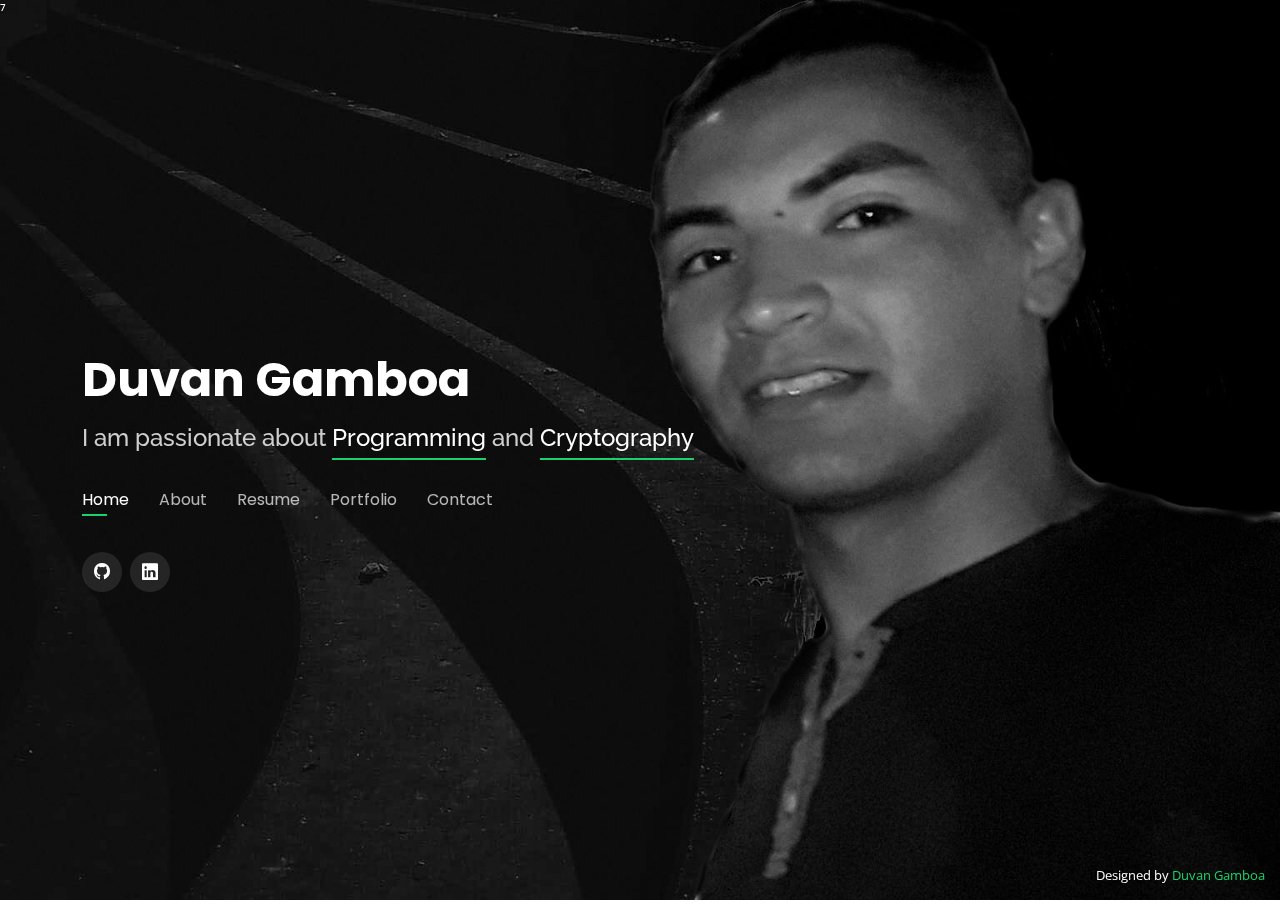
==== commit 54572dbd: "Rename js.html to index.html" ====
--- a/index.html
+++ b/index.html
@@ -1,33 +1,33 @@
-<!DOCTYPE html>
+⁷<!DOCTYPE html>
 <html lang="en">
 
 <head>
-  <meta charset="utf-8">
-  <meta content="width=device-width, initial-scale=1.0" name="viewport">
-
-  <title>Duvan Gamboa</title>
-  <meta content="" name="description">
-  <meta content="" name="keywords">
-
-  <!-- Favicons -->
-  <link href="https://img.icons8.com/plumpy/100/000000/circled-d.png" rel="icon">
-  <link href="https://img.icons8.com/plumpy/100/000000/circled-d.png" rel="apple-touch-icon">
-
-  <!-- Google Fonts -->
-  <link href="https://fonts.googleapis.com/css?family=Open+Sans:300,300i,400,400i,600,600i,700,700i|Raleway:300,300i,400,400i,500,500i,600,600i,700,700i|Poppins:300,300i,400,400i,500,500i,600,600i,700,700i" rel="stylesheet">
-
-  <!-- Vendor CSS Files -->
-  <link href="assets/vendor/bootstrap/css/bootstrap.min.css" rel="stylesheet">
-  <link href="assets/vendor/bootstrap-icons/bootstrap-icons.css" rel="stylesheet">
-  <link href="assets/vendor/boxicons/css/boxicons.min.css" rel="stylesheet">
-  <link href="assets/vendor/glightbox/css/glightbox.min.css" rel="stylesheet">
-  <link href="assets/vendor/remixicon/remixicon.css" rel="stylesheet">
-  <link href="assets/vendor/swiper/swiper-bundle.min.css" rel="stylesheet">
-
-  <!-- Template Main CSS File -->
-  <link href="assets/css/style.css" rel="stylesheet">
-
-  <!-- =======================================================
+    <meta charset="utf-8">
+    <meta content="width=device-width, initial-scale=1.0" name="viewport">
+
+    <title>Duvan Gamboa</title>
+    <meta content="" name="description">
+    <meta content="" name="keywords">
+
+    <!-- Favicons -->
+    <link href="https://img.icons8.com/plumpy/100/000000/circled-d.png" rel="icon">
+    <link href="https://img.icons8.com/plumpy/100/000000/circled-d.png" rel="apple-touch-icon">
+
+    <!-- Google Fonts -->
+    <link href="https://fonts.googleapis.com/css?family=Open+Sans:300,300i,400,400i,600,600i,700,700i|Raleway:300,300i,400,400i,500,500i,600,600i,700,700i|Poppins:300,300i,400,400i,500,500i,600,600i,700,700i" rel="stylesheet">
+
+    <!-- Vendor CSS Files -->
+    <link href="assets/vendor/bootstrap/css/bootstrap.min.css" rel="stylesheet">
+    <link href="assets/vendor/bootstrap-icons/bootstrap-icons.css" rel="stylesheet">
+    <link href="assets/vendor/boxicons/css/boxicons.min.css" rel="stylesheet">
+    <link href="assets/vendor/glightbox/css/glightbox.min.css" rel="stylesheet">
+    <link href="assets/vendor/remixicon/remixicon.css" rel="stylesheet">
+    <link href="assets/vendor/swiper/swiper-bundle.min.css" rel="stylesheet">
+
+    <!-- Template Main CSS File -->
+    <link href="assets/css/style.css" rel="stylesheet">
+
+    <!-- =======================================================
   * Template Name: Personal - v4.7.0
   * Template URL: https://bootstrapmade.com/personal-free-resume-bootstrap-template/
   * Author: BootstrapMade.com
@@ -37,460 +37,467 @@
 
 <body>
 
-  <!-- ======= Header ======= -->
-  <header id="header">
-    <div class="container">
-
-      <h1><a href="index.html">Duvan Gamboa</a></h1>
-      <!-- Uncomment below if you prefer to use an image logo -->
-      <!-- <a href="index.html" class="mr-auto"><img src="assets/img/logo.png" alt="" class="img-fluid"></a> -->
-      <h2>I am passionate about <span>Programming</span> and <span>Cryptography</span></h2>
-
-      <nav id="navbar" class="navbar">
-        <ul>
-          <li><a class="nav-link active" href="#header">Home</a></li>
-          <li><a class="nav-link" href="#about">About</a></li>
-          <li><a class="nav-link" href="#resume">Resume</a></li>
-          <!-- <li><a class="nav-link" href="#services">Services</a></li> -->
-          <li><a class="nav-link" href="#portfolio">Portfolio</a></li>
-          <li><a class="nav-link" href="#contact">Contact</a></li>
-        </ul>
-        <i class="bi bi-list mobile-nav-toggle"></i>
-      </nav><!-- .navbar -->
-
-      <div class="social-links">
-        <a href="https://github.com/lokogam" target="_blank" class="GitHub"><i class="bi bi-github"></i></a>
-        <a href="https://www.linkedin.com/in/duvan-gamboa-5193951b2/"  target="_blank" class="linkedin"><i class="bi bi-linkedin"></i></a>
-      </div>
-
-    </div>
-  </header><!-- End Header -->
-
-  <!-- ======= About Section ======= -->
-  <section id="about" class="about">
-
-    <!-- ======= About Me ======= -->
-    <div class="about-me container">
-
-      <div class="section-title">
-        <h2>About</h2>
-        <p>Learn more about me</p>
-      </div>
-
-      <div class="row">
-        <div class="col-lg-4" data-aos="fade-right">
-          <img src="assets/img/negro.jpg" class="img-fluid" alt="">
+    <!-- ======= Header ======= -->
+    <header id="header">
+        <div class="container">
+
+            <h1><a href="index.html">Duvan Gamboa</a></h1>
+            <!-- Uncomment below if you prefer to use an image logo -->
+            <!-- <a href="index.html" class="mr-auto"><img src="assets/img/logo.png" alt="" class="img-fluid"></a> -->
+            <h2>I am passionate about <span>Programming</span> and <span>Cryptography</span></h2>
+
+            <nav id="navbar" class="navbar">
+                <ul>
+                    <li><a class="nav-link active" href="#header">Home</a></li>
+                    <li><a class="nav-link" href="#about">About</a></li>
+                    <li><a class="nav-link" href="#resume">Resume</a></li>
+                    <!-- <li><a class="nav-link" href="#services">Services</a></li> -->
+                    <li><a class="nav-link" href="#portfolio">Portfolio</a></li>
+                    <li><a class="nav-link" href="#contact">Contact</a></li>
+                </ul>
+                <i class="bi bi-list mobile-nav-toggle"></i>
+            </nav>
+            <!-- .navbar -->
+
+            <div class="social-links">
+                <a href="https://github.com/lokogam" target="_blank" class="GitHub"><i class="bi bi-github"></i></a>
+                <a href="https://www.linkedin.com/in/duvan-gamboa-5193951b2/" target="_blank" class="linkedin"><i class="bi bi-linkedin"></i></a>
+            </div>
+
         </div>
-        <div class="col-lg-8 pt-4 pt-lg-0 content" data-aos="fade-left">
-          <h3>Junior Programmer/Web Design &amp; Cryptography</h3>
-          <p class="fst-italic">I am a young man who likes programming, web design and cryptography with a lot of desire to acquire more knowledge in this area.
-          </p>
-          <div class="row">
-              <ul>
-                <li>
-                    <i class="bi bi-chevron-right"></i> 
-                    <strong>Website:</strong> 
-                    <span>
+    </header>
+    <!-- End Header -->
+
+    <!-- ======= About Section ======= -->
+    <section id="about" class="about">
+
+        <!-- ======= About Me ======= -->
+        <div class="about-me container">
+
+            <div class="section-title">
+                <h2>About</h2>
+                <p>Learn more about me</p>
+            </div>
+
+            <div class="row">
+                <div class="col-lg-4" data-aos="fade-right">
+                    <img src="assets/img/negro.jpg" class="img-fluid" alt="">
+                </div>
+                <div class="col-lg-8 pt-4 pt-lg-0 content" data-aos="fade-left">
+                    <h3>Junior Programmer/Web Design &amp; Cryptography</h3>
+                    <p class="fst-italic">I am a young man who likes programming, web design and cryptography with a lot of desire to acquire more knowledge in this area.
+                    </p>
+                    <div class="row">
+                        <ul>
+                            <li>
+                                <i class="bi bi-chevron-right"></i>
+                                <strong>Website:</strong>
+                                <span>
                         <a class="nav-link" target="_blank" id="blogg" href="https://dugwuai.blogspot.com/">dugwuai.blogspot.com</a>
                     </span>
-                </li>
-                <li>
-                    <i class="bi bi-chevron-right"></i>
-                    <strong>City:</strong>
-                    <span>Colombia/Bogota</span>
-                </li>
-                <li>
-                    <i class="bi bi-chevron-right"></i>
-                    <strong>Study:</strong>
-                    <span>Technology in analysis and development of information systems</span>
-                </li>
-              </ul>
-          </div>
-          <p>
-            I am a young technologist from SENA in ADSI (Analysis and Development of Information Systems), with a variety of courses completed on platforms such as Udemy, Platzi and YouTube. Knowledge of programming languages such as PHP, Java, JavaScript
-             and basics in Python. In MySQL databases, also lada pages in wordpress. framework like Laravel, Vue and Codeigniter.
-        </p> 
+                            </li>
+                            <li>
+                                <i class="bi bi-chevron-right"></i>
+                                <strong>City:</strong>
+                                <span>Colombia/Bogota</span>
+                            </li>
+                            <li>
+                                <i class="bi bi-chevron-right"></i>
+                                <strong>Study:</strong>
+                                <span>Technology in analysis and development of information systems</span>
+                            </li>
+                        </ul>
+                    </div>
+                    <p>
+                        I am a young technologist from SENA in ADSI (Analysis and Development of Information Systems), with a variety of courses completed on platforms such as Udemy, Platzi and YouTube. Knowledge of programming languages such as PHP, Java, JavaScript and basics
+                        in Python. In MySQL databases, also lada pages in wordpress. framework like Laravel, Vue and Codeigniter.
+                    </p>
+                </div>
+            </div>
+
         </div>
-      </div>
-
-    </div><!-- End About Me -->
-
-    <!-- ======= Counts ======= -->
-    <div class="counts container">
-
-      <div class="row">
-
-        <div class="col-lg-3 col-md-6">
-          <div class="count-box">
-            <i class="bi bi-emoji-smile"></i>
-            <span data-purecounter-start="0" data-purecounter-end="" data-purecounter-duration="1" class="purecounter"></span>
-            <p>Happy Clients</p>
-          </div>
+        <!-- End About Me -->
+
+        <!-- ======= Counts ======= -->
+        <div class="counts container">
+
+            <div class="row">
+
+                <div class="col-lg-3 col-md-6">
+                    <div class="count-box">
+                        <i class="bi bi-emoji-smile"></i>
+                        <span data-purecounter-start="0" data-purecounter-end="" data-purecounter-duration="1" class="purecounter"></span>
+                        <p>Happy Clients</p>
+                    </div>
+                </div>
+
+                <div class="col-lg-3 col-md-6 mt-5 mt-md-0">
+                    <div class="count-box">
+                        <i class="bi bi-journal-richtext"></i>
+                        <span data-purecounter-start="0" data-purecounter-end="5" data-purecounter-duration="1" class="purecounter"></span>
+                        <p>Projects</p>
+                    </div>
+                </div>
+
+                <div class="col-lg-3 col-md-6 mt-5 mt-lg-0">
+                    <div class="count-box">
+                        <i class="bi bi-headset"></i>
+                        <span data-purecounter-start="0" data-purecounter-end="2" data-purecounter-duration="1" class="purecounter"></span>
+                        <p>Years Of Support</p>
+                    </div>
+                </div>
+
+                <div class="col-lg-3 col-md-6 mt-5 mt-lg-0">
+                    <div class="count-box">
+                        <i class="bi bi-award"></i>
+                        <span data-purecounter-start="0" data-purecounter-end="28" data-purecounter-duration="1" class="purecounter"></span>
+                        <p>Certificates</p>
+                    </div>
+                </div>
+
+            </div>
+
         </div>
-
-        <div class="col-lg-3 col-md-6 mt-5 mt-md-0">
-          <div class="count-box">
-            <i class="bi bi-journal-richtext"></i>
-            <span data-purecounter-start="0" data-purecounter-end="5" data-purecounter-duration="1" class="purecounter"></span>
-            <p>Projects</p>
-          </div>
+        <!-- End Counts -->
+
+        <!-- ======= Skills  ======= -->
+        <!-- <div class="skills container">
+
+            <div class="section-title">
+                <h2>Skills</h2>
+            </div>
+
+            <div class="row skills-content">
+
+                <div class="col-lg-6">
+
+                    <div class="progress">
+                        <span class="skill">HTML <i class="val">90%</i></span>
+                        <div class="progress-bar-wrap">
+                            <div class="progress-bar" role="progressbar" aria-valuenow="90" aria-valuemin="0" aria-valuemax="100"></div>
+                        </div>
+                    </div>
+
+                    <div class="progress">
+                        <span class="skill">CSS <i class="val">60%</i></span>
+                        <div class="progress-bar-wrap">
+                            <div class="progress-bar" role="progressbar" aria-valuenow="60" aria-valuemin="0" aria-valuemax="100"></div>
+                        </div>
+                    </div>
+
+                    <div class="progress">
+                        <span class="skill">JavaScript <i class="val">65%</i></span>
+                        <div class="progress-bar-wrap">
+                            <div class="progress-bar" role="progressbar" aria-valuenow="65" aria-valuemin="0" aria-valuemax="100"></div>
+                        </div>
+                    </div>
+
+                </div>
+
+                <div class="col-lg-6">
+
+                    <div class="progress">
+                        <span class="skill">PHP <i class="val">80%</i></span>
+                        <div class="progress-bar-wrap">
+                            <div class="progress-bar" role="progressbar" aria-valuenow="80" aria-valuemin="0" aria-valuemax="100"></div>
+                        </div>
+                    </div>
+
+                    <div class="progress">
+                        <span class="skill">WordPress/CMS <i class="val">40%</i></span>
+                        <div class="progress-bar-wrap">
+                            <div class="progress-bar" role="progressbar" aria-valuenow="40" aria-valuemin="0" aria-valuemax="100"></div>
+                        </div>
+                    </div>
+
+                    <div class="progress">
+                        <span class="skill">Git <i class="val">55%</i></span>
+                        <div class="progress-bar-wrap">
+                            <div class="progress-bar" role="progressbar" aria-valuenow="55" aria-valuemin="0" aria-valuemax="100"></div>
+                        </div>
+                    </div>
+
+                </div>
+
+                <div class="col-lg-6">
+
+                    <div class="progress">
+                        <span class="skill">Java <i class="val">55%</i></span>
+                        <div class="progress-bar-wrap">
+                            <div class="progress-bar" role="progressbar" aria-valuenow="55" aria-valuemin="0" aria-valuemax="100"></div>
+                        </div>
+                    </div>
+
+                    <div class="progress">
+                        <span class="skill">MySQL <i class="val">70%</i></span>
+                        <div class="progress-bar-wrap">
+                            <div class="progress-bar" role="progressbar" aria-valuenow="70" aria-valuemin="0" aria-valuemax="100"></div>
+                        </div>
+                    </div>
+
+                </div>
+
+                <div class="col-lg-6">
+
+                    <div class="progress">
+                        <span class="skill">Python <i class="val">55%</i></span>
+                        <div class="progress-bar-wrap">
+                            <div class="progress-bar" role="progressbar" aria-valuenow="55" aria-valuemin="0" aria-valuemax="100"></div>
+                        </div>
+                    </div>
+
+                    <div class="progress">
+                        <span class="skill">Ingles <i class="val">45%</i></span>
+                        <div class="progress-bar-wrap">
+                            <div class="progress-bar" role="progressbar" aria-valuenow="45" aria-valuemin="0" aria-valuemax="100"></div>
+                        </div>
+                    </div>
+
+                </div>
+
+            </div>
+
+        </div> -->
+        <!-- End Skills -->
+
+        <!-- ======= Interests ======= -->
+        <div class="interests container">
+
+            <div class="section-title">
+                <h2>Interests</h2>
+            </div>
+
+            <div class="row">
+
+                <div class="col-lg-2 col-md-3">
+                    <a class="info" target="_blank" href="https://www.php.net/manual/es/intro-whatis.php" title="php">
+                        <div class="icon-box ">
+                            <img class="info" src="https://img.icons8.com/offices/80/000000/php-logo.png" />
+                        </div>
+                    </a>
+                </div>
+
+                <div class="col-lg-2 col-md-3 mt-3 mt-md-0">
+                    <a class="info" target="_blank" href="https://www.java.com/es/" title="java">
+                        <div class="icon-box">
+                            <img class="info" src="https://img.icons8.com/color/80/000000/java-coffee-cup-logo--v1.png" />
+                        </div>
+                    </a>
+                </div>
+
+                <div class="col-lg-2 col-md-3 mt-3mt-md-0">
+                    <a class="info" target="_blank" href="https://developer.mozilla.org/es/docs/Web/JavaScript" title="javaScript">
+                        <div class="icon-box">
+                            <img class="info" src="https://img.icons8.com/color/80/000000/javascript--v1.png" />
+                        </div>
+                    </a>
+                </div>
+
+                <div class="col-lg-2 col-md-3 mt-3 mt-lg-0">
+                    <a class="info" target="_blank" href="https://www.python.org/" title="python">
+                        <div class="icon-box">
+                            <img class="info" src="https://img.icons8.com/color/80/000000/python--v1.png" />
+                        </div>
+                    </a>
+                </div>
+
+                <div class="col-lg-2 col-md-3 mt-3 mt-lg-0">
+                    <a class="info" target="_blank" href="https://laravel.com/" title="laravel">
+                        <div class="icon-box">
+                            <img class="info" src="https://img.icons8.com/fluency/80/000000/laravel.png" />
+                        </div>
+                    </a>
+                </div>
+
+                <div class="col-lg-2 col-md-3 mt-3 mt-lg-0">
+                    <a class="info" target="_blank" href="https://es.vuejs.org/" title="Vuejs">
+                        <div class="icon-box">
+                            <img class="info" src="https://img.icons8.com/color/80/000000/vue-js.png" />
+                        </div>
+                    </a>
+                </div>
+
+                <div class="col-lg-2 col-md-3 mt-3">
+                    <a class="info" target="_blank" href="https://www.mysql.com/" title="MySQL">
+                        <div class="icon-box">
+                            <img class="info" src="https://img.icons8.com/fluency/60/000000/mysql-logo.png" />
+                        </div>
+                    </a>
+                </div>
+
+                <div class="col-lg-2 col-md-3 mt-3">
+                    <a class="info" target="_blank" href="https://es-co.wordpress.org/" title="WordPress">
+                        <div class="icon-box">
+                            <img class="info" src="https://img.icons8.com/color/60/000000/wordpress.png" />
+                        </div>
+                    </a>
+                </div>
+
+                <div class="col-lg-2 col-md-3 mt-3">
+                    <a class="info" target="_blank" href="https://developer.mozilla.org/es/docs/Learn/Getting_started_with_the_web/HTML_basics" title="html"></a>
+                    <div class="icon-box">
+                        <img class="info" src="https://img.icons8.com/color/80/000000/html-5--v1.png" />
+                    </div>
+                    </a>
+                </div>
+
+                <div class="col-lg-2 col-md-3 mt-3">
+                    <a class="info" target="_blank" href="https://developer.mozilla.org/es/docs/Web/CSS" title="css">
+                        <div class="icon-box">
+                            <img class="info" src="https://img.icons8.com/color/80/000000/css3.png" />
+                        </div>
+                    </a>
+                </div>
+
+                <div class="col-lg-2 col-md-3 mt-3">
+                    <a class="info" target="_blank" href="https://codeigniter.com/" title="Codeigniter">
+                        <div class="icon-box">
+                            <img class="info" src="https://img.icons8.com/external-tal-revivo-color-tal-revivo/80/000000/external-codeigniter-is-an-open-source-software-rapid-development-web-framework-logo-color-tal-revivo.png" />
+                        </div>
+                    </a>
+                </div>
+
+                <div class="col-lg-2 col-md-3 mt-3">
+                    <a class="info" target="_blank" href="https://git-scm.com/" title="git">
+                        <div class="icon-box">
+                            <img class="info" src="https://img.icons8.com/color/48/000000/git.png" />
+                        </div>
+                    </a>
+                </div>
+
+            </div>
+
         </div>
-
-        <div class="col-lg-3 col-md-6 mt-5 mt-lg-0">
-          <div class="count-box">
-            <i class="bi bi-headset"></i>
-            <span data-purecounter-start="0" data-purecounter-end="2" data-purecounter-duration="1" class="purecounter"></span>
-            <p>Years Of Support</p>
-          </div>
-        </div>
-
-        <div class="col-lg-3 col-md-6 mt-5 mt-lg-0">
-          <div class="count-box">
-            <i class="bi bi-award"></i>
-            <span data-purecounter-start="0" data-purecounter-end="28" data-purecounter-duration="1" class="purecounter"></span>
-            <p>Certificates</p>
-          </div>
-        </div>
-
-      </div>
-
-    </div><!-- End Counts -->
-
-    <!-- ======= Skills  ======= -->
-    <div class="skills container">
-
-      <div class="section-title">
-        <h2>Skills</h2>
-      </div>
-
-      <div class="row skills-content">
-
-        <div class="col-lg-6">
-
-            <div class="progress">
-                <span class="skill">HTML <i class="val">90%</i></span>
-                <div class="progress-bar-wrap">
-                    <div class="progress-bar" role="progressbar" aria-valuenow="90" aria-valuemin="0" aria-valuemax="100"></div>
-                </div>
-            </div>
-
-            <div class="progress">
-                <span class="skill">CSS <i class="val">60%</i></span>
-                <div class="progress-bar-wrap">
-                    <div class="progress-bar" role="progressbar" aria-valuenow="60" aria-valuemin="0" aria-valuemax="100"></div>
-                </div>
-            </div>
-
-            <div class="progress">
-                <span class="skill">JavaScript <i class="val">65%</i></span>
-                <div class="progress-bar-wrap">
-                    <div class="progress-bar" role="progressbar" aria-valuenow="65" aria-valuemin="0" aria-valuemax="100"></div>
-                </div>
-            </div>
-
-        </div>
-
-        <div class="col-lg-6">
-
-            <div class="progress">
-                <span class="skill">PHP <i class="val">80%</i></span>
-                <div class="progress-bar-wrap">
-                    <div class="progress-bar" role="progressbar" aria-valuenow="80" aria-valuemin="0" aria-valuemax="100"></div>
-                </div>
-            </div>
-
-            <div class="progress">
-                <span class="skill">WordPress/CMS <i class="val">40%</i></span>
-                <div class="progress-bar-wrap">
-                    <div class="progress-bar" role="progressbar" aria-valuenow="40" aria-valuemin="0" aria-valuemax="100"></div>
-                </div>
-            </div>
-
-            <div class="progress">
-                <span class="skill">Git <i class="val">55%</i></span>
-                <div class="progress-bar-wrap">
-                    <div class="progress-bar" role="progressbar" aria-valuenow="55" aria-valuemin="0" aria-valuemax="100"></div>
-                </div>
-            </div>
-
-        </div>
-
-        <div class="col-lg-6">
-
-            <div class="progress">
-                <span class="skill">Java <i class="val">55%</i></span>
-                <div class="progress-bar-wrap">
-                    <div class="progress-bar" role="progressbar" aria-valuenow="55" aria-valuemin="0" aria-valuemax="100"></div>
-                </div>
-            </div>
-
-            <div class="progress">
-                <span class="skill">MySQL <i class="val">70%</i></span>
-                <div class="progress-bar-wrap">
-                    <div class="progress-bar" role="progressbar" aria-valuenow="70" aria-valuemin="0" aria-valuemax="100"></div>
-                </div>
-            </div>
-
-        </div>
-
-        <div class="col-lg-6">
-
-          <div class="progress">
-            <span class="skill">Python <i class="val">55%</i></span>
-            <div class="progress-bar-wrap">
-                <div class="progress-bar" role="progressbar" aria-valuenow="55" aria-valuemin="0" aria-valuemax="100"></div>
-            </div>
-        </div>
-
-            <div class="progress">
-                <span class="skill">Ingles <i class="val">45%</i></span>
-                <div class="progress-bar-wrap">
-                    <div class="progress-bar" role="progressbar" aria-valuenow="45" aria-valuemin="0" aria-valuemax="100"></div>
-                </div>
-            </div>
-
-        </div>
-
-    </div>
-
-    </div><!-- End Skills -->
-
-    <!-- ======= Interests ======= -->
-    <div class="interests container">
-    
-      <div class="section-title">
-        <h2>Interests</h2>
-      </div>
-    
-      <div class="row">
-
-        <div class="col-lg-2 col-md-3">
-          <a class="info" target="_blank" href="https://www.php.net/manual/es/intro-whatis.php" title="php">
-          <div class="icon-box ">
-              <img class="info" src="https://img.icons8.com/offices/80/000000/php-logo.png" />
-            </div>
-          </a>
-        </div>
-
-        <div class="col-lg-2 col-md-3 mt-3 mt-md-0">
-          <a class="info" target="_blank" href="https://www.java.com/es/" title="java">
-            <div class="icon-box">
-              <img class="info" src="https://img.icons8.com/color/80/000000/java-coffee-cup-logo--v1.png" />
-            </div>
-          </a>
-        </div>
-
-        <div class="col-lg-2 col-md-3 mt-3mt-md-0">
-          <a class="info" target="_blank" href="https://developer.mozilla.org/es/docs/Web/JavaScript" title="javaScript">
-          <div class="icon-box">
-            <img class="info" src="https://img.icons8.com/color/80/000000/javascript--v1.png" />
-          </div>
-        </a>
-        </div>
-
-        <div class="col-lg-2 col-md-3 mt-3 mt-lg-0">
-          <a class="info" target="_blank" href="https://www.python.org/" title="python">
-          <div class="icon-box">
-            <img class="info" src="https://img.icons8.com/color/80/000000/python--v1.png" />
-          </div>
-        </a>
-        </div>
-
-        <div class="col-lg-2 col-md-3 mt-3 mt-lg-0">
-          <a class="info" target="_blank" href="https://laravel.com/" title="laravel">
-          <div class="icon-box">
-            <img class="info" src="https://img.icons8.com/fluency/80/000000/laravel.png" />
-          </div>
-        </a>
-        </div>
-
-        <div class="col-lg-2 col-md-3 mt-3 mt-lg-0">
-          <a class="info" target="_blank" href="https://es.vuejs.org/" title="Vuejs">
-          <div class="icon-box">
-            <img class="info" src="https://img.icons8.com/color/80/000000/vue-js.png" />
-          </div>
-        </a>
-        </div>
-
-        <div class="col-lg-2 col-md-3 mt-3">
-          <a class="info" target="_blank" href="https://www.mysql.com/" title="MySQL">
-          <div class="icon-box">
-            <img class="info" src="https://img.icons8.com/fluency/60/000000/mysql-logo.png" />
-          </div>
-        </a>
-        </div>
-
-        <div class="col-lg-2 col-md-3 mt-3">
-          <a class="info" target="_blank" href="https://es-co.wordpress.org/" title="WordPress">
-          <div class="icon-box">
-            <img class="info" src="https://img.icons8.com/color/60/000000/wordpress.png" />
-          </div>
-        </a>
-        </div>
-
-        <div class="col-lg-2 col-md-3 mt-3">
-          <a class="info" target="_blank" href="https://developer.mozilla.org/es/docs/Learn/Getting_started_with_the_web/HTML_basics" title="html"></a>
-          <div class="icon-box">
-            <img class="info" src="https://img.icons8.com/color/80/000000/html-5--v1.png" />
-          </div>
-        </a>
-        </div>
-
-        <div class="col-lg-2 col-md-3 mt-3">
-          <a class="info" target="_blank" href="https://developer.mozilla.org/es/docs/Web/CSS" title="css">
-          <div class="icon-box">
-            <img class="info" src="https://img.icons8.com/color/80/000000/css3.png" />
-          </div>
-        </a>
-        </div>
-
-        <div class="col-lg-2 col-md-3 mt-3">
-          <a class="info" target="_blank" href="https://codeigniter.com/" title="Codeigniter">
-          <div class="icon-box">
-            <img class="info"
-              src="https://img.icons8.com/external-tal-revivo-color-tal-revivo/80/000000/external-codeigniter-is-an-open-source-software-rapid-development-web-framework-logo-color-tal-revivo.png" />
-          </div>
-        </a>
-        </div>
-
-        <div class="col-lg-2 col-md-3 mt-3">
-          <a class="info" target="_blank" href="https://git-scm.com/" title="git">
-          <div class="icon-box">
-            <img class="info" src="https://img.icons8.com/color/48/000000/git.png" />
-          </div>
-        </a>
-        </div>
-
-      </div>
-    
-    </div><!-- End Interests -->
-    
+        <!-- End Interests -->
+
     </section>
     <!-- End About Section -->
 
-  <!-- ======= Resume Section ======= -->
-  <section id="resume" class="resume">
-    <div class="container">
-
-      <div class="section-title">
-        <h2>Resume</h2>
-        <p>Check My Resume</p>
-      </div>
-
-      <div class="resume-item pb-0">
-        <h4>Duvan Andres Gamboa Guiza</h4>
-        <p><em>A young man attracted by programming and development of mobile applications, web and artificial intelligence.</em></p>
-      </div>
-
-      <div class="row">
-        <div class="col-lg-6">
-          <h3 class="resume-title">STUDY</h3>
-          <div class="resume-item">
-            <h4>TECHNOLOGIST IN ADSI</h4>
-            <p><em>ANALYSIS AND DEVELOPMENT OF INFORMATION SYSTEMS</em></p>
-            <p>In SENA I spent 18 months studying the technologist where I obtained a broad knowledge of this profession which is programming that I liked and investigated more on the subject to continue acquiring more information and practicing with code
-                , the experience is unique in the classrooms and my classmates with different projects working and socializing more with the computer equipment that they offered us in the study environment <br> The basic life cycle of software development
-                Systems is a series of activities performed by analysts, designers, and users to develop and implement information systems. It consists of 6 stages.
-            </p>
-            <ul>
-                <li>Preliminary investigation.</li>
-                <li>Determination of system requirements. </li>
-                <li>System design.</li>
-                <li>Software development.</li>
-                <li>Systems test.<li>
-                <li>Implementation and evaluation.</li>
-            </ul>
-          </div>
+    <!-- ======= Resume Section ======= -->
+    <section id="resume" class="resume">
+        <div class="container">
+
+            <div class="section-title">
+                <h2>Resume</h2>
+                <p>Check My Resume</p>
+            </div>
+
+            <div class="resume-item pb-0">
+                <h4>Duvan Andres Gamboa Guiza</h4>
+                <p><em>A young man attracted by programming and development of mobile applications, web and artificial intelligence.</em></p>
+            </div>
+
+            <div class="row">
+                <div class="col-lg-6">
+                    <h3 class="resume-title">STUDY</h3>
+                    <div class="resume-item">
+                        <h4>TECHNOLOGIST IN ADSI</h4>
+                        <p><em>ANALYSIS AND DEVELOPMENT OF INFORMATION SYSTEMS</em></p>
+                        <p>In SENA I spent 18 months studying the technologist where I obtained a broad knowledge of this profession which is programming that I liked and investigated more on the subject to continue acquiring more information and practicing
+                            with code , the experience is unique in the classrooms and my classmates with different projects working and socializing more with the computer equipment that they offered us in the study environment <br> The basic life cycle
+                            of software development Systems is a series of activities performed by analysts, designers, and users to develop and implement information systems. It consists of 6 stages.
+                        </p>
+                        <ul>
+                            <li>Preliminary investigation.</li>
+                            <li>Determination of system requirements. </li>
+                            <li>System design.</li>
+                            <li>Software development.</li>
+                            <li>Systems test.
+                                <li>
+                                    <li>Implementation and evaluation.</li>
+                        </ul>
+                    </div>
+                </div>
+
+                <div class="col-lg-6">
+                    <h3 class="resume-title">CERTIFICATIONS</h3>
+                    <div class="resume-item">
+                        <p><em>Certificates obtained in the interest of improving knowledge and professional skills.</em></p>
+                        <h4>SENA</h4>
+                        <ul>
+                            <li>Variables and Control Structures in Object Oriented Programming: Java.<a href="assets/img/certificados/java2.pdf" target="_blank">  Ver</a></li>
+                            <li>Development of Applications with Graphical Interface, Handling of Events, Classes and Objects: Java.<a href="assets/img/certificados/java.pdf" target="_blank">  Ver</a></li>
+                            <li>Development of Applications with Management of Data in Memory- Java.<a href="assets/img/certificados/COMPLEMENTARIA VIRTUAL EN DESARROLLO DE APLICACIONES CON MANEJO DE DATOS EN LA MEMORIA- JAVA.pdf" target="_blank">  Ver</a></li>
+                            <li>Development of Digital Skills for Information Management.<a href="assets/img/certificados/informacion.pdf" target="_blank">  Ver</a></li>
+                            <li>Analysis for Mobile Development with App Inventor.<a href="assets/img/certificados/INVENTOR.pdf" target="_blank">  Ver</a></li>
+                            <li>Digital Learner.<a href="assets/img/certificados/9123002370991CC1101760513C.pdf" target="_blank">  Ver</a></li>
+                            <li>Life Skills.<a href="assets/img/certificados/Habilidades para la Vida.pdf" target="_blank">  Ver</a></li>
+                            <li>English Dot Works 2.<a href="assets/img/certificados/ENGLISH DOT WORKS 2.pdf" target="_blank">  Ver</a></li>
+                            <li>Networks and Security.<a href="assets/img/certificados/REDES Y SEGURIDAD.pdf" target="_blank">  Ver</a></li>
+                        </ul>
+                        <h4>linkedin</h4>
+                        <ul>
+                            <li>HTML and CSS Integration Essential.<a href="assets/img/certificados/CertificadoDeFinalizacion_Integracion HTML y CSS esencial.pdf" target="_blank">  Ver</a></li>
+                            <li>Programming Fundamentals: Object Oriented Design.<a href="assets/img/certificados/CertificadoDeFinalizacion_Fundamentos de la programacion Diseno orientado a objetos.pdf" target="_blank">  Ver</a></li>
+                            <li>GitHub for Developers.<a href="assets/img/certificados/CertificadoDeFinalizacion_GitHub para programadores.pdf" target="_blank">  Ver</a></li>
+                            <li>Essential HTML. <a href="assets/img/certificados/CertificadoDeFinalizacion_HTML esencial.pdf" target="_blank">  Ver</a></li>
+                        </ul>
+                        <h4>Platzi</h4>
+                        <a href="https://platzi.com/p/duvan_gamboa/">perfil</a>
+                        <ul>
+                            <li>Practical javascript. <a href="assets/img/certificados/platzi/diploma-javascript-practico.pdf" target="_blank">  Ver</a></li>
+                            <li>Professional javascript. <a href="assets/img/certificados/platzi/diploma-javascript-profesional.pdf" target="_blank">  Ver</a></li>
+                            <li>PHP laravel course. <a href="assets/img/certificados/platzi/diploma-curso-php-laravel.pdf" target="_blank">  Ver</a></li>
+                            <li>Intro laravel. <a href="assets/img/certificados/platzi/diploma-intro-laravel.pdf" target="_blank">  Ver</a></li>
+                            <li>Intro laravel 2020. <a href="assets/img/certificados/platzi/diploma-intro-laravel-2020.pdf" target="_blank">  Ver</a></li>
+                            <li>Laravel spa. <a href="assets/img/certificados/platzi/diploma-laravel-spa.pdf" target="_blank">  Ver</a></li>
+                            <li>Advanced Laravel. <a href="assets/img/certificados/platzi/diploma-laravel-avanzado.pdf" target="_blank">  Ver</a></li>
+                            <li>Advanced PHP. <a href="assets/img/certificados/platzi/diploma-php-avanzado.pdf" target="_blank">  Ver</a></li>
+                            <li>Advanced vue. <a href="assets/img/certificados/platzi/diploma-avanzado-vue.pdf" target="_blank">  Ver</a></li>
+                            <li>professional Vuejs. <a href="assets/img/certificados/platzi/diploma-vuejs-profesional.pdf" target="_blank">  Ver</a></li>
+                            <li>Git github. <a href="assets/img/certificados/platzi/diploma-git-github-appsco.pdf" target="_blank">  Ver</a></li>
+                            <li>digital economy. <a href="assets/img/certificados/platzi/diploma-economia-digital.pdf" target="_blank">  Ver</a></li>
+                            <li>Bitcoin history. <a href="assets/img/certificados/platzi/diploma-historia-bitcoin.pdf" target="_blank">  Ver</a></li>
+                            <li>Ethereum history. <a href="assets/img/certificados/platzi/diploma-historia-ethereum.pdf" target="_blank">  Ver</a></li>
+                            <li>Bitcoin blockchain. <a href="assets/img/certificados/platzi/diploma-bitcoin-blockchain.pdf" target="_blank">  Ver</a></li>
+                        </ul>
+                    </div>
+                </div>
+            </div>
+
         </div>
-
-        <div class="col-lg-6">
-          <h3 class="resume-title">CERTIFICATIONS</h3>
-          <div class="resume-item">
-              <p><em>Certificates obtained in the interest of improving knowledge and professional skills.</em></p>
-            <h4>SENA</h4>
-            <ul>
-                <li>Variables and Control Structures in Object Oriented Programming: Java.<a href="assets/img/certificados/java2.pdf" target="_blank">  Ver</a></li>
-                <li>Development of Applications with Graphical Interface, Handling of Events, Classes and Objects: Java.<a href="assets/img/certificados/java.pdf" target="_blank">  Ver</a></li>
-                <li>Development of Applications with Management of Data in Memory- Java.<a href="assets/img/certificados/COMPLEMENTARIA VIRTUAL EN DESARROLLO DE APLICACIONES CON MANEJO DE DATOS EN LA MEMORIA- JAVA.pdf" target="_blank">  Ver</a></li>
-                <li>Development of Digital Skills for Information Management.<a href="assets/img/certificados/informacion.pdf" target="_blank">  Ver</a></li>
-                <li>Analysis for Mobile Development with App Inventor.<a href="assets/img/certificados/INVENTOR.pdf" target="_blank">  Ver</a></li>
-                <li>Digital Learner.<a href="assets/img/certificados/9123002370991CC1101760513C.pdf" target="_blank">  Ver</a></li>
-                <li>Life Skills.<a href="assets/img/certificados/Habilidades para la Vida.pdf" target="_blank">  Ver</a></li>
-                <li>English Dot Works 2.<a href="assets/img/certificados/ENGLISH DOT WORKS 2.pdf" target="_blank">  Ver</a></li>
-                <li>Networks and Security.<a href="assets/img/certificados/REDES Y SEGURIDAD.pdf" target="_blank">  Ver</a></li>
-            </ul>
-            <h4>linkedin</h4>
-            <ul>
-                <li>HTML and CSS Integration Essential.<a href="assets/img/certificados/CertificadoDeFinalizacion_Integracion HTML y CSS esencial.pdf" target="_blank">  Ver</a></li>
-                <li>Programming Fundamentals: Object Oriented Design.<a href="assets/img/certificados/CertificadoDeFinalizacion_Fundamentos de la programacion Diseno orientado a objetos.pdf" target="_blank">  Ver</a></li>
-                <li>GitHub for Developers.<a href="assets/img/certificados/CertificadoDeFinalizacion_GitHub para programadores.pdf" target="_blank">  Ver</a></li>
-                <li>Essential HTML. <a href="assets/img/certificados/CertificadoDeFinalizacion_HTML esencial.pdf" target="_blank">  Ver</a></li>
-            </ul>
-            <h4>Platzi</h4>
-            <a href="https://platzi.com/p/duvan_gamboa/">perfil</a>
-            <ul>
-                <li>Practical javascript. <a href="assets/img/certificados/platzi/diploma-javascript-practico.pdf" target="_blank">  Ver</a></li>
-                <li>Professional javascript. <a href="assets/img/certificados/platzi/diploma-javascript-profesional.pdf" target="_blank">  Ver</a></li>
-                <li>PHP laravel course. <a href="assets/img/certificados/platzi/diploma-curso-php-laravel.pdf" target="_blank">  Ver</a></li>
-                <li>Intro laravel. <a href="assets/img/certificados/platzi/diploma-intro-laravel.pdf" target="_blank">  Ver</a></li>
-                <li>Intro laravel 2020. <a href="assets/img/certificados/platzi/diploma-intro-laravel-2020.pdf" target="_blank">  Ver</a></li>
-                <li>Laravel spa. <a href="assets/img/certificados/platzi/diploma-laravel-spa.pdf" target="_blank">  Ver</a></li>
-                <li>Advanced Laravel. <a href="assets/img/certificados/platzi/diploma-laravel-avanzado.pdf" target="_blank">  Ver</a></li>
-                <li>Advanced PHP. <a href="assets/img/certificados/platzi/diploma-php-avanzado.pdf" target="_blank">  Ver</a></li>
-                <li>Advanced vue. <a href="assets/img/certificados/platzi/diploma-avanzado-vue.pdf" target="_blank">  Ver</a></li>
-                <li>professional Vuejs. <a href="assets/img/certificados/platzi/diploma-vuejs-profesional.pdf" target="_blank">  Ver</a></li>
-                <li>Git github. <a href="assets/img/certificados/platzi/diploma-git-github-appsco.pdf" target="_blank">  Ver</a></li>
-                <li>digital economy. <a href="assets/img/certificados/platzi/diploma-economia-digital.pdf" target="_blank">  Ver</a></li>
-                <li>Bitcoin history. <a href="assets/img/certificados/platzi/diploma-historia-bitcoin.pdf" target="_blank">  Ver</a></li>
-                <li>Ethereum history. <a href="assets/img/certificados/platzi/diploma-historia-ethereum.pdf" target="_blank">  Ver</a></li>
-                <li>Bitcoin blockchain. <a href="assets/img/certificados/platzi/diploma-bitcoin-blockchain.pdf" target="_blank">  Ver</a></li>
-            </ul>
-          </div>
-        </div>
-      </div>
-
-    </div>
-  </section><!-- End Resume Section -->
-
-  <!-- ======= Services Section ======= -->
-  <section id="services" class="services">
-    <div class="container">
-
-      <div class="section-title">
-        <h2>Services</h2>
-        <p>My Services</p>
-      </div>
-
-      <div class="row">
-        <div class="col-lg-4 col-md-6 d-flex align-items-stretch">
-          <div class="icon-box">
-            <div class="icon"><i class="bx bxl-dribbble"></i></div>
-            <h4>Sistema de punto de venta</h4>
-            <a class="btn m-2" target="_blank" href="https://github.com/lokogam/POS">Source code</a>
-            <p>PHP, MySQL, CodeIgniter, SB Admin, Bootstrap, jQuery, DataTables, FPDF, Sweetalert, Font Awesome, Chart.js</p>
-          </div>
-        </div>
-
-        <div class="col-lg-4 col-md-6 d-flex align-items-stretch mt-4 mt-md-0">
-          <div class="icon-box">
-            <div class="icon"><i class="bx bx-file"></i></div>
-            <h4>Inventory system in java</h4>
-            <a class="btn m-2" target="_blank" href="https://github.com/lokogam/sisAlmacen">Source code</a>
-            <p>java MVC AND CRUD pattern and a database in MySQL.</p>
-          </div>
-        </div>
-
-        <div class="col-lg-4 col-md-6 d-flex align-items-stretch mt-4 mt-lg-0">
-          <div class="icon-box">
-            <div class="icon"><i class="bx bx-tachometer"></i></div>
-            <h4>Note system</h4>
-            <a class="btn m-2 " target="_blank " href="https://github.com/lokogam/Notas_Laravel_Vue.git ">Source code</a><br>
-            <a class="btn m-2 " target="_blank " href="https://notas-laravel-vue.herokuapp.com/ ">Demo</a> <br>
-            <p>note system in laravel, vue, inertia and jetstream with login and CRUD. </p>
-          </div>
-        </div>
-
-        <!-- <div class="col-lg-4 col-md-6 d-flex align-items-stretch mt-4">
+    </section>
+    <!-- End Resume Section -->
+
+    <!-- ======= Services Section ======= -->
+    <section id="services" class="services">
+        <div class="container">
+
+            <div class="section-title">
+                <h2>Services</h2>
+                <p>My Services</p>
+            </div>
+
+            <div class="row">
+                <div class="col-lg-4 col-md-6 d-flex align-items-stretch">
+                    <div class="icon-box">
+                        <div class="icon"><i class="bx bxl-dribbble"></i></div>
+                        <h4>Sistema de punto de venta</h4>
+                        <a class="btn m-2" target="_blank" href="https://github.com/lokogam/POS">Source code</a>
+                        <p>PHP, MySQL, CodeIgniter, SB Admin, Bootstrap, jQuery, DataTables, FPDF, Sweetalert, Font Awesome, Chart.js</p>
+                    </div>
+                </div>
+
+                <div class="col-lg-4 col-md-6 d-flex align-items-stretch mt-4 mt-md-0">
+                    <div class="icon-box">
+                        <div class="icon"><i class="bx bx-file"></i></div>
+                        <h4>Inventory system in java</h4>
+                        <a class="btn m-2" target="_blank" href="https://github.com/lokogam/sisAlmacen">Source code</a>
+                        <p>java MVC AND CRUD pattern and a database in MySQL.</p>
+                    </div>
+                </div>
+
+                <div class="col-lg-4 col-md-6 d-flex align-items-stretch mt-4 mt-lg-0">
+                    <div class="icon-box">
+                        <div class="icon"><i class="bx bx-tachometer"></i></div>
+                        <h4>Note system</h4>
+                        <a class="btn m-2 " target="_blank " href="https://github.com/lokogam/Notas_Laravel_Vue.git ">Source code</a><br>
+                        <a class="btn m-2 " target="_blank " href="https://notas-laravel-vue.herokuapp.com/ ">Demo</a> <br>
+                        <p>note system in laravel, vue, inertia and jetstream with login and CRUD. </p>
+                    </div>
+                </div>
+
+                <!-- <div class="col-lg-4 col-md-6 d-flex align-items-stretch mt-4">
           <div class="icon-box">
             <div class="icon"><i class="bx bx-world"></i></div>
             <h4><a href="">Nemo Enim</a></h4>
@@ -498,7 +505,7 @@
           </div>
         </div> -->
 
-        <!-- <div class="col-lg-4 col-md-6 d-flex align-items-stretch mt-4">
+                <!-- <div class="col-lg-4 col-md-6 d-flex align-items-stretch mt-4">
           <div class="icon-box">
             <div class="icon"><i class="bx bx-slideshow"></i></div>
             <h4><a href="">Dele cardo</a></h4>
@@ -506,7 +513,7 @@
           </div>
         </div> -->
 
-        <!-- <div class="col-lg-4 col-md-6 d-flex align-items-stretch mt-4">
+                <!-- <div class="col-lg-4 col-md-6 d-flex align-items-stretch mt-4">
           <div class="icon-box">
             <div class="icon"><i class="bx bx-arch"></i></div>
             <h4><a href="">Divera don</a></h4>
@@ -514,76 +521,77 @@
           </div>
         </div> -->
 
-      </div>
-
-    </div>
-  </section><!-- End Services Section -->
-
-  <!-- ======= Portfolio Section ======= -->
-  <section id="portfolio" class="portfolio">
-    <div class="container">
-
-      <div class="section-title">
-        <h2>Portfolio</h2>
-        <p>My Works</p>
-      </div>
-
-      <div class="row">
-        <div class="col-lg-12 d-flex justify-content-center">
-          <ul id="portfolio-flters">
-            <li data-filter="*" class="filter-active">All</li>
-            <li data-filter=".filter-app">App</li>
-            <li data-filter=".filter-card">Card</li>
-            <li data-filter=".filter-web">Web</li>
-          </ul>
+            </div>
+
         </div>
-      </div>
-
-      <div class="row portfolio-container">
-
-        <div class="col-lg-4 col-md-6 portfolio-item filter-app">
-            <div class="portfolio-wrap">
-                <img src="assets/img/portfolio/notas/nota02.png" class="img-fluid" alt="">
-                <div class="portfolio-info">
-                    <h4>Notes</h4>
-                    <p>App</p>
-                    <div class="portfolio-links">
-                        <a href="assets/img/portfolio/notas/nota02.png" data-gallery="portfolioGallery" class="portfolio-lightbox" title="Notas"><i class="bx bx-plus"></i></a>
-                        <a href="notas.html"  data-gallery="portfolioDetailsGallery" data-glightbox="type: external" class="portfolio-details-lightbox" title="Notas"> <i class="bx bx-link"></i></a>
-                    </div>
-                </div>
-            </div>
-        </div>
-
-        <div class="col-lg-4 col-md-6 portfolio-item filter-web">
-          <div class="portfolio-wrap">
-            <img src="assets/img/portfolio/notas/nota01.png" class="img-fluid" alt="">
-            <div class="portfolio-info">
-              <h4>Users</h4>
-              <p>Web</p>
-              <div class="portfolio-links">
-                <a href="assets/img/portfolio/usuarios/user01.jpg" data-gallery="portfolioGallery" class="portfolio-lightbox" title="User"><i class="bx bx-plus"></i></a>
-                <a href="user.html" data-gallery="portfolioDetailsGallery" data-glightbox="type: external" class="portfolio-details-lightbox" title="User"><i class="bx bx-link"></i></a>
-              </div>
-            </div>
-          </div>
-        </div>
-
-        <div class="col-lg-4 col-md-6 portfolio-item filter-app">
-          <div class="portfolio-wrap">
-            <img src="assets/img/portfolio/dugwaieVue/dugwaieVue02.jpg" class="img-fluid" alt="">
-            <div class="portfolio-info">
-              <h4>DugwuaiVue</h4>
-              <p>App</p>
-              <div class="portfolio-links">
-                <a href="assets/img/portfolio/dugwaieVue/dugwaieVue02.jpg" data-gallery="portfolioGallery" class="portfolio-lightbox" title="DugwuaiVue"><i class="bx bx-plus"></i></a>
-                <a href="dugwuaiVue.html" data-gallery="portfolioDetailsGallery" data-glightbox="type: external" class="portfolio-details-lightbox" title="DugwuaiVue"><i class="bx bx-link"></i></a>
-              </div>
-            </div>
-          </div>
-        </div>
-
-        <!-- <div class="col-lg-4 col-md-6 portfolio-item filter-card">
+    </section>
+    <!-- End Services Section -->
+
+    <!-- ======= Portfolio Section ======= -->
+    <section id="portfolio" class="portfolio">
+        <div class="container">
+
+            <div class="section-title">
+                <h2>Portfolio</h2>
+                <p>My Works</p>
+            </div>
+
+            <div class="row">
+                <div class="col-lg-12 d-flex justify-content-center">
+                    <ul id="portfolio-flters">
+                        <li data-filter="*" class="filter-active">All</li>
+                        <li data-filter=".filter-app">App</li>
+                        <li data-filter=".filter-card">Card</li>
+                        <li data-filter=".filter-web">Web</li>
+                    </ul>
+                </div>
+            </div>
+
+            <div class="row portfolio-container">
+
+                <div class="col-lg-4 col-md-6 portfolio-item filter-app">
+                    <div class="portfolio-wrap">
+                        <img src="assets/img/portfolio/notas/nota02.png" class="img-fluid" alt="">
+                        <div class="portfolio-info">
+                            <h4>Notes</h4>
+                            <p>App</p>
+                            <div class="portfolio-links">
+                                <a href="assets/img/portfolio/notas/nota02.png" data-gallery="portfolioGallery" class="portfolio-lightbox" title="Notas"><i class="bx bx-plus"></i></a>
+                                <a href="notas.html" data-gallery="portfolioDetailsGallery" data-glightbox="type: external" class="portfolio-details-lightbox" title="Notas"> <i class="bx bx-link"></i></a>
+                            </div>
+                        </div>
+                    </div>
+                </div>
+
+                <div class="col-lg-4 col-md-6 portfolio-item filter-web">
+                    <div class="portfolio-wrap">
+                        <img src="assets/img/portfolio/notas/nota01.png" class="img-fluid" alt="">
+                        <div class="portfolio-info">
+                            <h4>Users</h4>
+                            <p>Web</p>
+                            <div class="portfolio-links">
+                                <a href="assets/img/portfolio/usuarios/user01.jpg" data-gallery="portfolioGallery" class="portfolio-lightbox" title="User"><i class="bx bx-plus"></i></a>
+                                <a href="user.html" data-gallery="portfolioDetailsGallery" data-glightbox="type: external" class="portfolio-details-lightbox" title="User"><i class="bx bx-link"></i></a>
+                            </div>
+                        </div>
+                    </div>
+                </div>
+
+                <div class="col-lg-4 col-md-6 portfolio-item filter-app">
+                    <div class="portfolio-wrap">
+                        <img src="assets/img/portfolio/dugwaieVue/dugwaieVue02.jpg" class="img-fluid" alt="">
+                        <div class="portfolio-info">
+                            <h4>DugwuaiVue</h4>
+                            <p>App</p>
+                            <div class="portfolio-links">
+                                <a href="assets/img/portfolio/dugwaieVue/dugwaieVue02.jpg" data-gallery="portfolioGallery" class="portfolio-lightbox" title="DugwuaiVue"><i class="bx bx-plus"></i></a>
+                                <a href="dugwuaiVue.html" data-gallery="portfolioDetailsGallery" data-glightbox="type: external" class="portfolio-details-lightbox" title="DugwuaiVue"><i class="bx bx-link"></i></a>
+                            </div>
+                        </div>
+                    </div>
+                </div>
+
+                <!-- <div class="col-lg-4 col-md-6 portfolio-item filter-card">
           <div class="portfolio-wrap">
             <img src="assets/img/portfolio/portfolio-4.jpg" class="img-fluid" alt="">
             <div class="portfolio-info">
@@ -597,7 +605,7 @@
           </div>
         </div> -->
 
-        <!-- <div class="col-lg-4 col-md-6 portfolio-item filter-web">
+                <!-- <div class="col-lg-4 col-md-6 portfolio-item filter-web">
           <div class="portfolio-wrap">
             <img src="assets/img/portfolio/portfolio-5.jpg" class="img-fluid" alt="">
             <div class="portfolio-info">
@@ -611,7 +619,7 @@
           </div>
         </div> -->
 
-        <!-- <div class="col-lg-4 col-md-6 portfolio-item filter-app">
+                <!-- <div class="col-lg-4 col-md-6 portfolio-item filter-app">
           <div class="portfolio-wrap">
             <img src="assets/img/portfolio/portfolio-6.jpg" class="img-fluid" alt="">
             <div class="portfolio-info">
@@ -625,7 +633,7 @@
           </div>
         </div> -->
 
-        <!-- <div class="col-lg-4 col-md-6 portfolio-item filter-card">
+                <!-- <div class="col-lg-4 col-md-6 portfolio-item filter-card">
           <div class="portfolio-wrap">
             <img src="assets/img/portfolio/portfolio-7.jpg" class="img-fluid" alt="">
             <div class="portfolio-info">
@@ -639,7 +647,7 @@
           </div>
         </div> -->
 
-        <!-- <div class="col-lg-4 col-md-6 portfolio-item filter-card">
+                <!-- <div class="col-lg-4 col-md-6 portfolio-item filter-card">
           <div class="portfolio-wrap">
             <img src="assets/img/portfolio/portfolio-8.jpg" class="img-fluid" alt="">
             <div class="portfolio-info">
@@ -653,7 +661,7 @@
           </div>
         </div> -->
 
-        <!-- <div class="col-lg-4 col-md-6 portfolio-item filter-web">
+                <!-- <div class="col-lg-4 col-md-6 portfolio-item filter-web">
           <div class="portfolio-wrap">
             <img src="assets/img/portfolio/portfolio-9.jpg" class="img-fluid" alt="">
             <div class="portfolio-info">
@@ -667,81 +675,84 @@
           </div>
         </div> -->
 
-      </div>
-
-    </div>
-  </section><!-- End Portfolio Section -->
-
-  <!-- ======= Contact Section ======= -->
-  <section id="contact" class="contact">
-    <div class="container">
-
-      <div class="section-title">
-        <h2>Contact</h2>
-        <p>Contact Me</p>
-      </div>
-
-      <div class="row mt-2">
-
-        <div class="col-md-6 d-flex align-items-stretch">
-          <div class="info-box">
-            <i class="bx bx-map"></i>
-            <h3>My Address</h3>
-            <p>Colomnia/Bogota</p>
-          </div>
+            </div>
+
         </div>
-
-        <div class="col-md-6 mt-4 mt-md-0 d-flex align-items-stretch">
-          <div class="info-box">
-            <i class="bx bx-share-alt"></i>
-            <h3>Social Profiles</h3>
-            <div class="social-links">
-                <a target="_blank " href="https://www.linkedin.com/in/duvan-gamboa-5193951b2/ " class="linkedin "><i class="bi bi-linkedin "></i></a>
-                <a target="_blank " href="https://github.com/lokogam " class="github "><i class="bi bi-github "></i></a>
-            </div>
-          </div>
-        </div>
-
-        <div class="col-md-6 mt-4 d-flex align-items-stretch">
-          <div class="info-box">
-            <i class="bx bx-envelope"></i>
-            <h3>Email Me</h3>
-            <div class="social-links ">
-                <a target="_blank " href="mailto:Duvangamboa8@gmail.com ">
+    </section>
+    <!-- End Portfolio Section -->
+
+    <!-- ======= Contact Section ======= -->
+    <section id="contact" class="contact">
+        <div class="container">
+
+            <div class="section-title">
+                <h2>Contact</h2>
+                <p>Contact Me</p>
+            </div>
+
+            <div class="row mt-2">
+
+                <div class="col-md-6 d-flex align-items-stretch">
+                    <div class="info-box">
+                        <i class="bx bx-map"></i>
+                        <h3>My Address</h3>
+                        <p>Colomnia/Bogota</p>
+                    </div>
+                </div>
+
+                <div class="col-md-6 mt-4 mt-md-0 d-flex align-items-stretch">
+                    <div class="info-box">
+                        <i class="bx bx-share-alt"></i>
+                        <h3>Social Profiles</h3>
+                        <div class="social-links">
+                            <a target="_blank " href="https://www.linkedin.com/in/duvan-gamboa-5193951b2/ " class="linkedin "><i class="bi bi-linkedin "></i></a>
+                            <a target="_blank " href="https://github.com/lokogam " class="github "><i class="bi bi-github "></i></a>
+                        </div>
+                    </div>
+                </div>
+
+                <div class="col-md-6 mt-4 d-flex align-items-stretch">
+                    <div class="info-box">
+                        <i class="bx bx-envelope"></i>
+                        <h3>Email Me</h3>
+                        <div class="social-links ">
+                            <a target="_blank " href="mailto:Duvangamboa8@gmail.com ">
                     Click
                 </a>
-            </div>
-          </div>
+                        </div>
+                    </div>
+                </div>
+                <div class="col-md-6 mt-4 d-flex align-items-stretch">
+                    <div class="info-box">
+                        <i class="bx bx-phone-call"></i>
+                        <h3>Call Me</h3>
+                        <!-- <a target="_blank" href="https://wa.me/573156334898?hola,%20somos%20una%20empresa%20interesada%20en%20tu%20conocimiento">+57 3156334898</a> -->
+                        <a target="_blank" href="https://api.whatsapp.com/send?phone=573156334898&text=hola,%20somos%20una%20empresa%20interesada%20en%20tu%20conocimiento?">Mensaje</a>
+                        <!-- <p>+57 3156334898</p> -->
+                    </div>
+                </div>
+            </div>
+
         </div>
-        <div class="col-md-6 mt-4 d-flex align-items-stretch">
-          <div class="info-box">
-            <i class="bx bx-phone-call"></i>
-            <h3>Call Me</h3>
-            <a target="_blank " href="https://wa.me/573156334898?hola,%20somos%20una%20empresa%20interesada%20en%20tu%20 conocimiento">+57 3156334898</a>
-            <!-- <p>+57 3156334898</p> -->
-          </div>
-        </div>
-      </div>
-
+    </section>
+    <!-- End Contact Section -->
+
+    <div class="credits ">
+        Designed by <a href=" ">Duvan Gamboa</a>
     </div>
-  </section><!-- End Contact Section -->
-
-  <div class="credits ">
-    Designed by <a href=" ">Duvan Gamboa</a>
-</div> 
-
-  <!-- Vendor JS Files -->
-  <script src="assets/vendor/purecounter/purecounter.js"></script>
-  <script src="assets/vendor/bootstrap/js/bootstrap.bundle.min.js"></script>
-  <script src="assets/vendor/glightbox/js/glightbox.min.js"></script>
-  <script src="assets/vendor/isotope-layout/isotope.pkgd.min.js"></script>
-  <script src="assets/vendor/swiper/swiper-bundle.min.js"></script>
-  <script src="assets/vendor/waypoints/noframework.waypoints.js"></script>
-  <script src="assets/vendor/php-email-form/validate.js"></script>
-
-  <!-- Template Main JS File -->
-  <script src="assets/js/main.js"></script>
+
+    <!-- Vendor JS Files -->
+    <script src="assets/vendor/purecounter/purecounter.js"></script>
+    <script src="assets/vendor/bootstrap/js/bootstrap.bundle.min.js"></script>
+    <script src="assets/vendor/glightbox/js/glightbox.min.js"></script>
+    <script src="assets/vendor/isotope-layout/isotope.pkgd.min.js"></script>
+    <script src="assets/vendor/swiper/swiper-bundle.min.js"></script>
+    <script src="assets/vendor/waypoints/noframework.waypoints.js"></script>
+    <script src="assets/vendor/php-email-form/validate.js"></script>
+
+    <!-- Template Main JS File -->
+    <script src="assets/js/main.js"></script>
 
 </body>
 
-</html>+</html>
